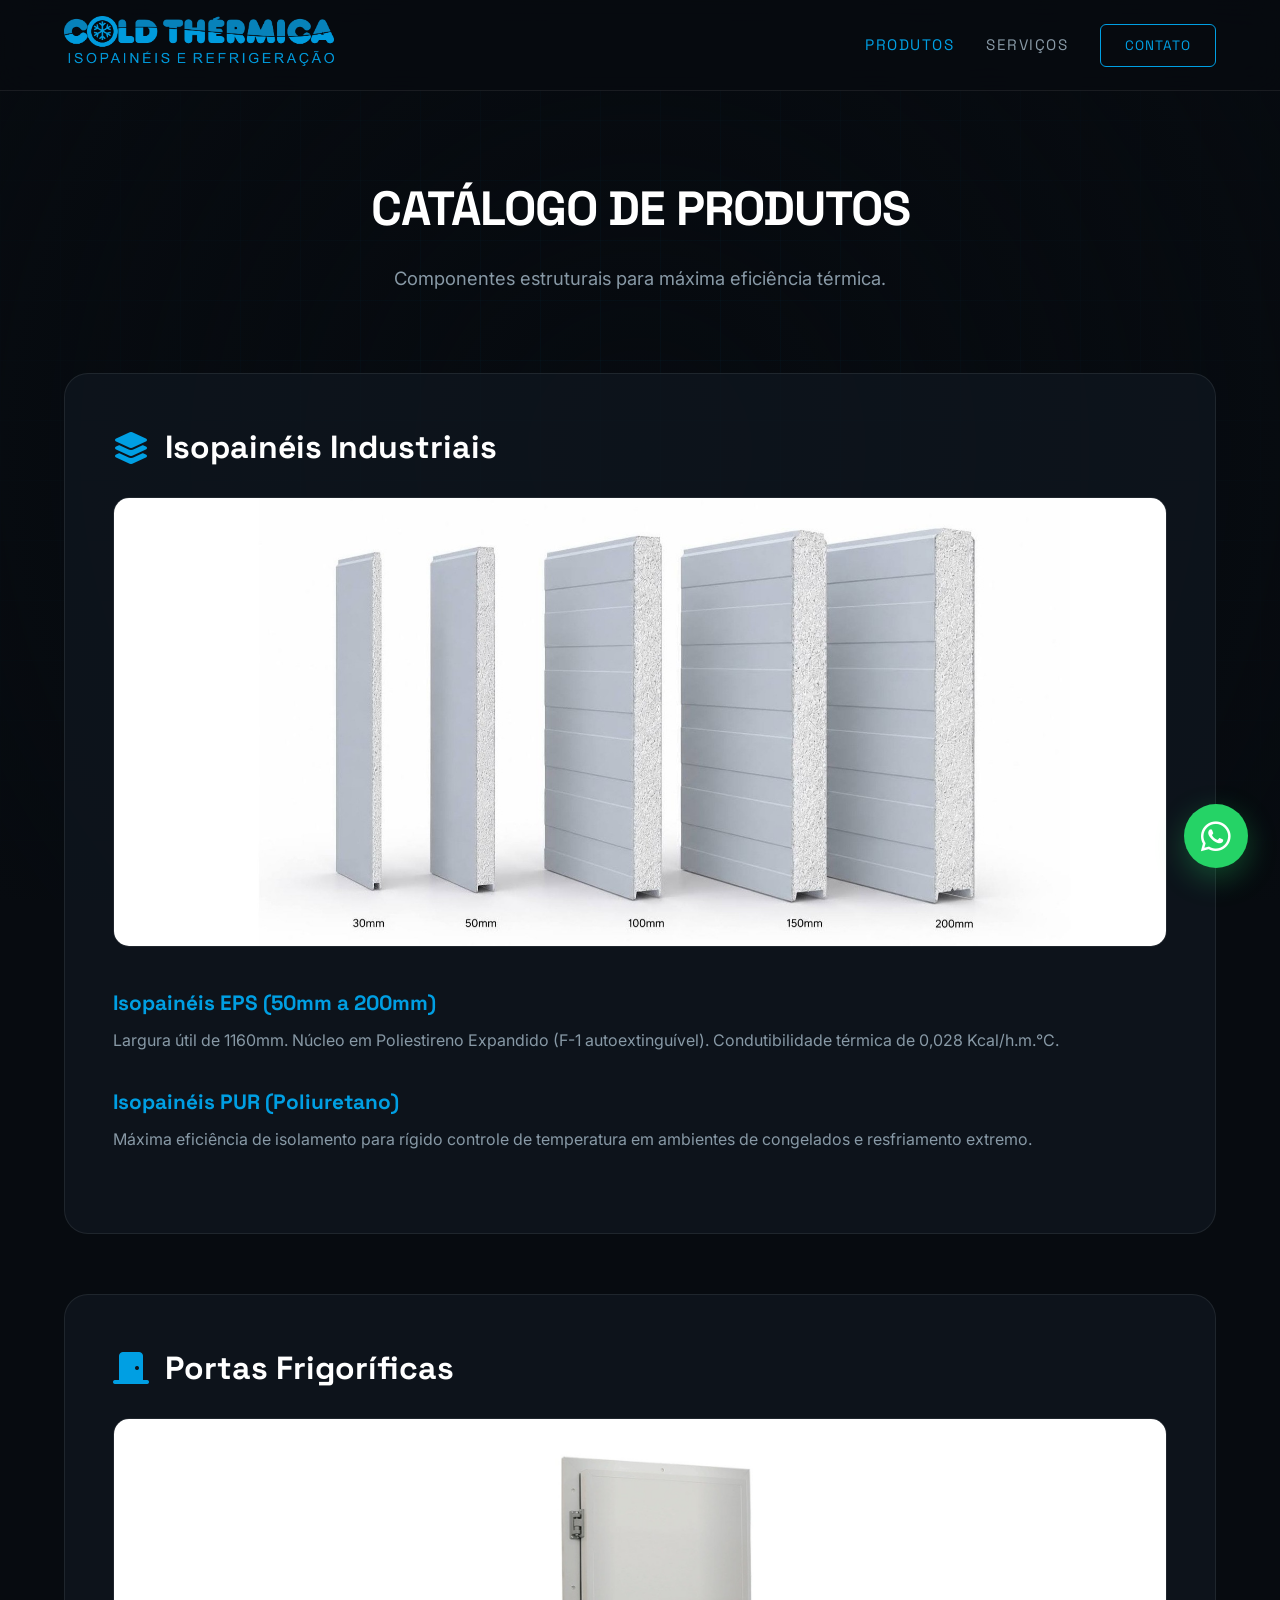
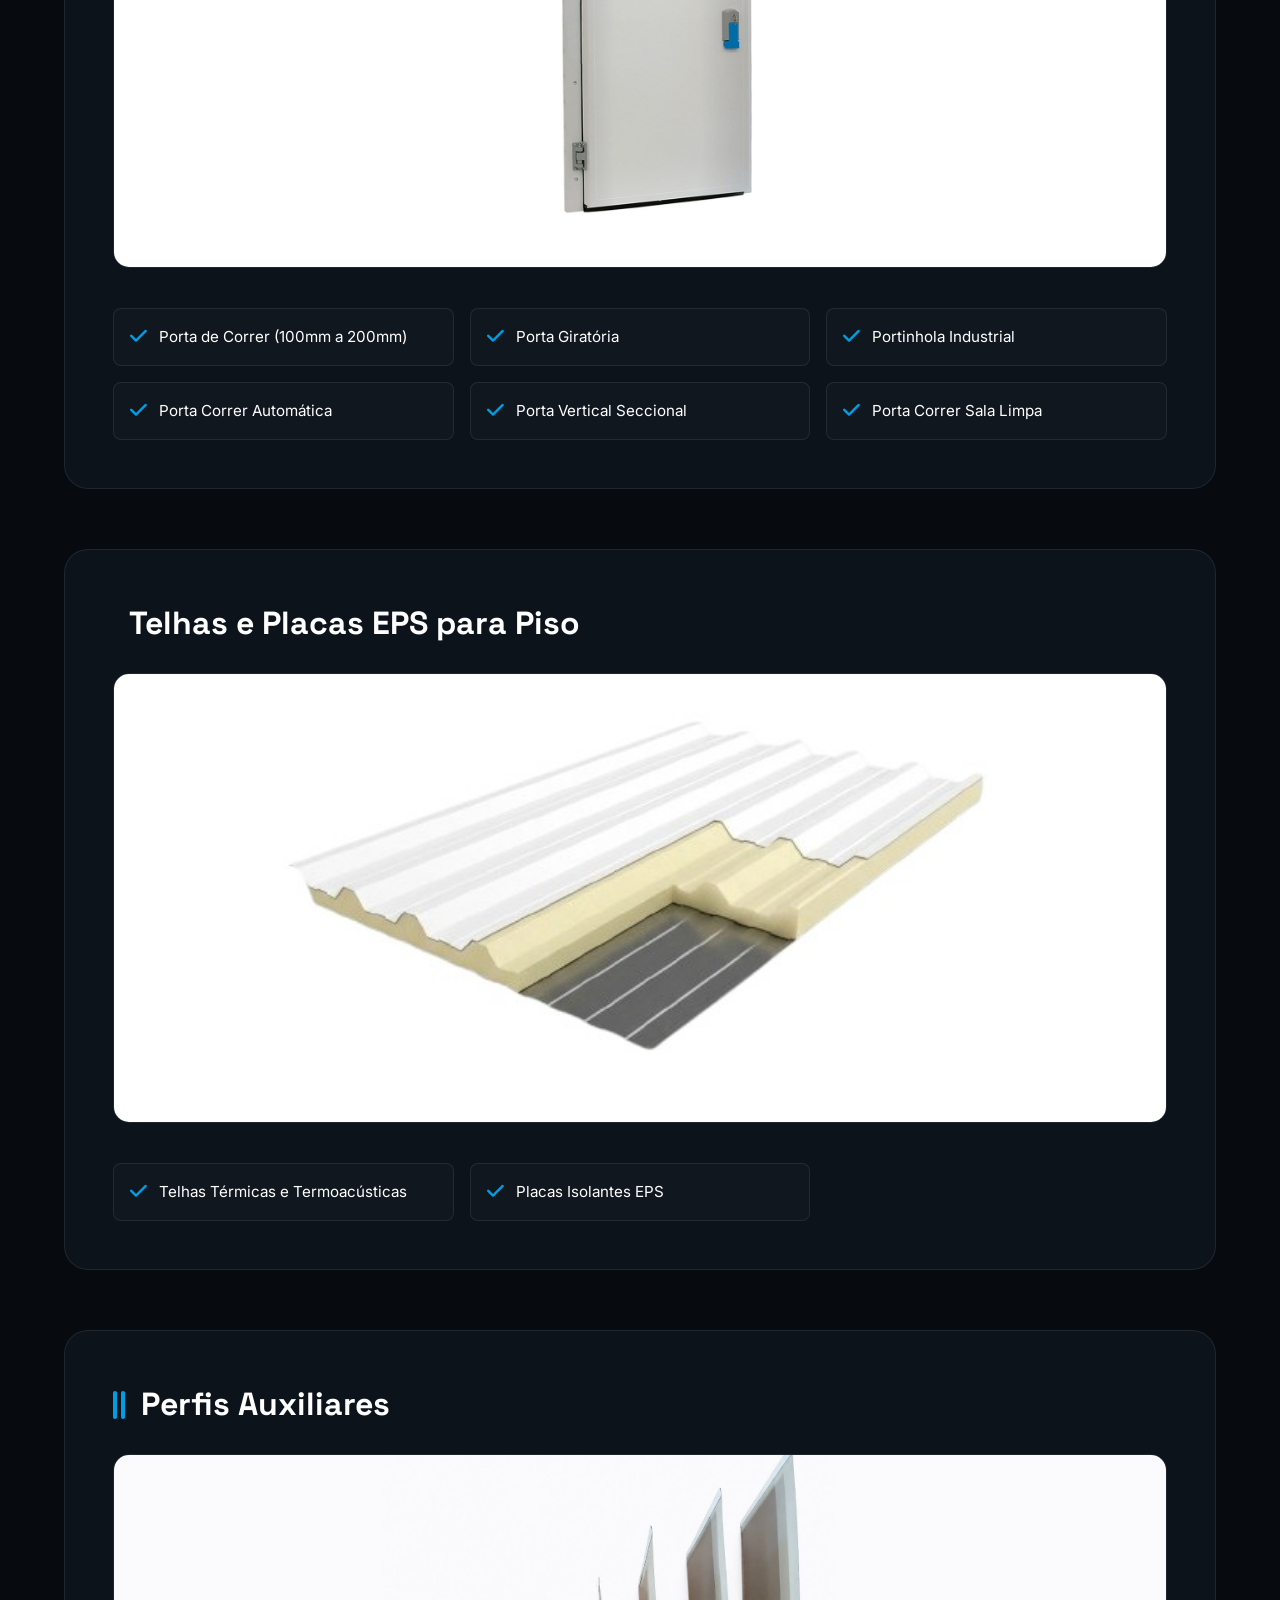
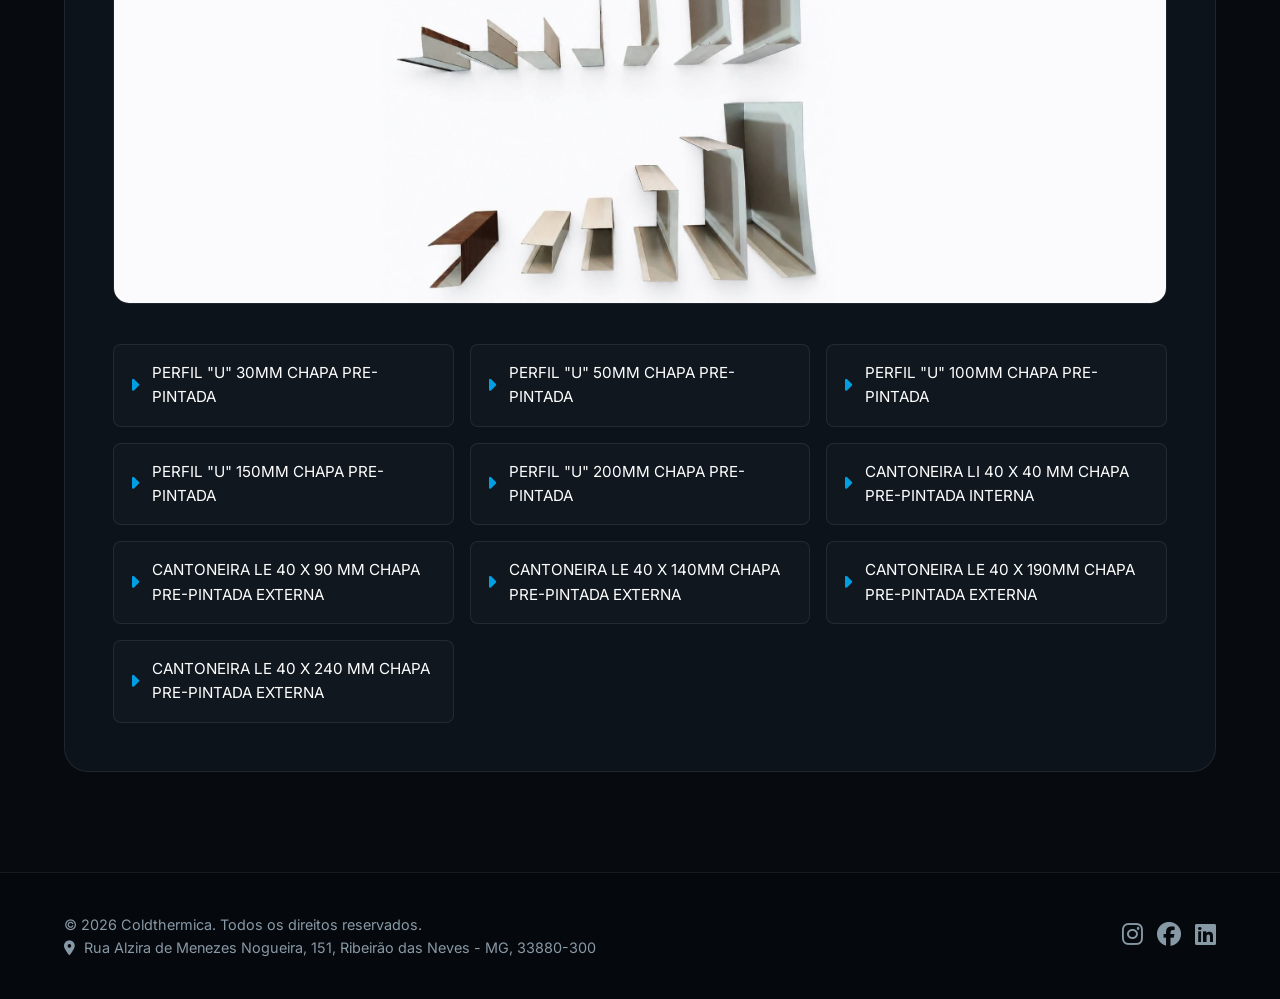
==== produtos.html @ e45cc8d0 "Upload inicial do site" ====
<!DOCTYPE html>
<html lang="pt-BR">
<head>
    <meta charset="UTF-8">
    <meta name="viewport" content="width=device-width, initial-scale=1.0">
    <title>Catálogo de Produtos | Cold Thermica</title>
    <link rel="stylesheet" href="style.css">
    <link rel="stylesheet" href="https://cdnjs.cloudflare.com/ajax/libs/font-awesome/6.4.0/css/all.min.css">
    <link rel="preconnect" href="https://fonts.googleapis.com">
    <link rel="preconnect" href="https://fonts.gstatic.com" crossorigin>
    <link href="https://fonts.googleapis.com/css2?family=Inter:wght@300;400;600&family=Space+Grotesk:wght@400;600;700&display=swap" rel="stylesheet">
</head>
<body>
    <div class="bg-animation"></div>
    <div class="bg-vignette"></div>

    <header class="navbar">
        <div class="nav-container">
            <a href="index.html" class="logo-container">
                <img src="assets/logo.png" alt="Cold Thermica" onerror="this.src='https://via.placeholder.com/200x60/0B1116/009FE3?text=COLD+THERMICA';">
            </a>
            <nav class="nav-menu">
                <a href="produtos.html" class="nav-link active">PRODUTOS</a>
                <a href="servicos.html" class="nav-link">SERVIÇOS</a>
                <button class="btn-contact-trigger" onclick="openModal()">CONTATO</button>
            </nav>
        </div>
    </header>

    <section class="page-title-section">
        <div class="container">
            <h1>CATÁLOGO DE PRODUTOS</h1>
            <p class="subtitle">Componentes estruturais para máxima eficiência térmica.</p>
        </div>
    </section>

    <main class="container content-wrapper">
        <div class="products-grid">
            
            <div class="product-category-card">
                <h2><i class="fa-solid fa-layer-group icon-accent"></i> Isopainéis Industriais</h2>
                <img src="assets/paineis.jpg" alt="Isopainéis EPS e PUR" class="product-real-img" onerror="this.src='https://via.placeholder.com/1000x400/121A21/009FE3?text=Foto+Isopaineis';">
                <div class="sub-product-item">
                    <h3>Isopainéis EPS (50mm a 200mm)</h3>
                    <p>Largura útil de 1160mm. Núcleo em Poliestireno Expandido (F-1 autoextinguível). Condutibilidade térmica de 0,028 Kcal/h.m.°C.</p>
                </div>
                <div class="sub-product-item">
                    <h3>Isopainéis PUR (Poliuretano)</h3>
                    <p>Máxima eficiência de isolamento para rígido controle de temperatura em ambientes de congelados e resfriamento extremo.</p>
                </div>
            </div>

            <div class="product-category-card">
                <h2><i class="fa-solid fa-door-closed icon-accent"></i> Portas Frigoríficas</h2>
                <img src="assets/porta_frigo.jpg" alt="Portas Frigoríficas" class="product-real-img" onerror="this.src='https://via.placeholder.com/1000x400/121A21/009FE3?text=Foto+Portas';">
                <ul class="product-bullet-list">
                    <li><i class="fa-solid fa-check text-blue"></i> Porta de Correr (100mm a 200mm)</li>
                    <li><i class="fa-solid fa-check text-blue"></i> Porta Giratória</li>
                    <li><i class="fa-solid fa-check text-blue"></i> Portinhola Industrial</li>
                    <li><i class="fa-solid fa-check text-blue"></i> Porta Correr Automática</li>
                    <li><i class="fa-solid fa-check text-blue"></i> Porta Vertical Seccional</li>
                    <li><i class="fa-solid fa-check text-blue"></i> Porta Correr Sala Limpa</li>
                </ul>
            </div>
            
            <div class="product-category-card">
                <h2><i class="fa-solid fa-roof-flex icon-accent"></i> Telhas e Placas EPS para Piso</h2>
                <img src="assets/telha_forro.jpg" alt="Telhas Térmicas" class="product-real-img" onerror="this.src='https://via.placeholder.com/1000x400/121A21/009FE3?text=Foto+Telhas';">
                <ul class="product-bullet-list">
                    <li><i class="fa-solid fa-check text-blue"></i> Telhas Térmicas e Termoacústicas</li>
                    <li><i class="fa-solid fa-check text-blue"></i> Placas Isolantes EPS</li>
                </ul>
            </div>

            <div class="product-category-card">
                <h2><i class="fa-solid fa-grip-lines-vertical icon-accent"></i> Perfis Auxiliares</h2>
                <img src="assets/perfis.jpg" alt="Perfis Metálicos e Cantoneiras" class="product-real-img" onerror="this.src='https://via.placeholder.com/1000x400/121A21/009FE3?text=Foto+Perfis+Auxiliares';">
                
                <ul class="product-bullet-list">
                    <li><i class="fa-solid fa-caret-right text-blue"></i> PERFIL "U" 30MM CHAPA PRE-PINTADA</li>
                    <li><i class="fa-solid fa-caret-right text-blue"></i> PERFIL "U" 50MM CHAPA PRE-PINTADA</li>
                    <li><i class="fa-solid fa-caret-right text-blue"></i> PERFIL "U" 100MM CHAPA PRE-PINTADA</li>
                    <li><i class="fa-solid fa-caret-right text-blue"></i> PERFIL "U" 150MM CHAPA PRE-PINTADA</li>
                    <li><i class="fa-solid fa-caret-right text-blue"></i> PERFIL "U" 200MM CHAPA PRE-PINTADA</li>
                    <li><i class="fa-solid fa-caret-right text-blue"></i> CANTONEIRA LI 40 X 40 MM CHAPA PRE-PINTADA INTERNA</li>
                    <li><i class="fa-solid fa-caret-right text-blue"></i> CANTONEIRA LE 40 X 90 MM CHAPA PRE-PINTADA EXTERNA</li>
                    <li><i class="fa-solid fa-caret-right text-blue"></i> CANTONEIRA LE 40 X 140MM CHAPA PRE-PINTADA EXTERNA</li>
                    <li><i class="fa-solid fa-caret-right text-blue"></i> CANTONEIRA LE 40 X 190MM CHAPA PRE-PINTADA EXTERNA</li>
                    <li><i class="fa-solid fa-caret-right text-blue"></i> CANTONEIRA LE 40 X 240 MM CHAPA PRE-PINTADA EXTERNA</li>
                </ul>
            </div>

        </div>
    </main>

    <footer class="footer">
        <div class="container footer-grid">
            <div class="footer-left">
                <p>&copy; 2026 Coldthermica. Todos os direitos reservados.</p>
                <p class="address">
                    <i class="fa-solid fa-location-dot" style="margin-right: 5px;"></i> 
                    <a href="https://share.google/e5iCk2s1uj4BZ14IL" target="_blank" rel="noopener noreferrer">
                        Rua Alzira de Menezes Nogueira, 151, Ribeirão das Neves - MG, 33880-300
                    </a>
                </p>
            </div>
            <div class="footer-right">
                <a href="https://instagram.com/coldthermica" target="_blank" aria-label="Instagram"><i class="fa-brands fa-instagram"></i></a>
                <a href="#" aria-label="Facebook"><i class="fa-brands fa-facebook"></i></a>
                <a href="#" aria-label="LinkedIn"><i class="fa-brands fa-linkedin"></i></a>
            </div>
        </div>
    </footer>

    <a href="https://wa.me/5531984183835" class="whatsapp-float" target="_blank"><i class="fa-brands fa-whatsapp"></i></a>
    
   <div id="contactModal" class="modal-overlay">
        <div class="modal-box">
            <div class="modal-header">
                <span class="modal-title"><i class="fa-solid fa-terminal"></i> CONEXÃO DIRETA</span>
                <button class="modal-close-btn" onclick="closeModal()">&times;</button>
            </div>
            <div class="modal-body">
                <a href="https://wa.me/5531984183835" target="_blank" class="modal-action-row channels-whatsapp">
                    <div style="display:flex; align-items:center;">
                        <i class="fa-brands fa-whatsapp icon-green"></i>
                        <span style="color:#FFF;">Iniciar Chat Rápido</span>
                    </div>
                    <span class="action-btn-text">CONECTAR</span>
                </a>
                <div class="modal-action-row">
                    <div style="display:flex; align-items:center;">
                        <i class="fa-solid fa-envelope" style="margin-right:12px; color:var(--text-muted);"></i>
                        <span>comercial@coldthermica.com.br</span>
                    </div>
                    <button class="btn-copy" onclick="copyText('comercial@coldthermica.com.br', this)">COPIAR</button>
                </div>
                <div class="modal-action-row">
                    <div style="display:flex; align-items:center;">
                        <i class="fa-solid fa-envelope" style="margin-right:12px; color:var(--text-muted);"></i>
                        <span>contato@coldthermica.com.br</span>
                    </div>
                    <button class="btn-copy" onclick="copyText('contato@coldthermica.com.br', this)">COPIAR</button>
                </div>
            </div>
        </div>
    </div>

    <script>
        function openModal() { document.getElementById('contactModal').classList.add('active'); }
        function closeModal() { document.getElementById('contactModal').classList.remove('active'); }
        window.onclick = function(event) { if (event.target == document.getElementById('contactModal')) closeModal(); }
    </script>
</body>
</html>
---- style.css ----
/* Premium Minimalist Dark Theme Styling - Foco Extremo em Conversão (Visual-First) */
:root {
    --primary: #009FE3; 
    --primary-glow: rgba(0, 159, 227, 0.4);
    --secondary: #94A3B8;
    --bg-body: #070B10;
    --text-main: #FFFFFF;
    --text-muted: #8899A6;
    --border: rgba(255, 255, 255, 0.08);
    --card-bg: rgba(15, 22, 30, 0.85);
    --ease: cubic-bezier(0.25, 1, 0.5, 1);
    
    --font-sans: 'Inter', sans-serif;
    --font-display: 'Space Grotesk', sans-serif;
}

*, *::before, *::after { box-sizing: border-box; margin: 0; padding: 0; }
html { scroll-behavior: smooth; }
body {
    background-color: var(--bg-body);
    color: var(--text-main);
    font-family: var(--font-sans);
    line-height: 1.6;
    overflow-x: hidden;
    min-height: 100vh;
    display: flex;
    flex-direction: column;
}

h1, h2, h3, .nav-link, .card-title, .badge-tag { font-family: var(--font-display); }

.container { width: 100%; max-width: 1200px; margin: 0 auto; padding: 0 24px; }

/* Background Tech Grid */
.bg-animation {
    position: fixed; top: 0; left: 0; width: 100%; height: 100%; z-index: -2;
    background-image: 
        linear-gradient(rgba(0, 159, 227, 0.04) 1px, transparent 1px),
        linear-gradient(90deg, rgba(0, 159, 227, 0.04) 1px, transparent 1px);
    background-size: 60px 60px;
    animation: gridMove 30s linear infinite;
}
.bg-vignette {
    position: fixed; top: 0; left: 0; width: 100%; height: 100%; z-index: -1;
    background: radial-gradient(circle at center, transparent 0%, var(--bg-body) 100%);
    pointer-events: none;
}
@keyframes gridMove { 0% { transform: translateY(0); } 100% { transform: translateY(60px); } }

/* Navbar */
.navbar {
    position: relative; z-index: 100;
    background: rgba(7, 11, 16, 0.8);
    border-bottom: 1px solid var(--border);
    backdrop-filter: blur(16px);
    -webkit-backdrop-filter: blur(16px);
}
.nav-container {
    display: flex; justify-content: space-between; align-items: center;
    min-height: 90px; max-width: 1200px; margin: 0 auto; padding: 0 24px;
}
.logo-container img { height: 50px; width: auto; object-fit: contain; }
.nav-menu { display: flex; align-items: center; gap: 32px; }
.nav-link {
    font-size: 0.95rem; text-transform: uppercase; letter-spacing: 1.5px;
    color: var(--text-muted); text-decoration: none; transition: color 0.3s;
}
.nav-link:hover, .nav-link.active { color: var(--primary); }
.btn-contact-trigger {
    background: transparent; border: 1px solid var(--primary); color: var(--primary);
    font-family: var(--font-display); font-size: 0.85rem; padding: 12px 24px;
    border-radius: 6px; cursor: pointer; letter-spacing: 1px; transition: all 0.3s ease;
}
.btn-contact-trigger:hover { background: var(--primary); color: var(--bg-body); box-shadow: 0 0 20px var(--primary-glow); }

/* Hero */
.hero { flex: 1; display: flex; flex-direction: column; justify-content: center; align-items: center; padding: 4rem 5% 2rem 5%; text-align: center; }
.hero-intro h1 { font-size: 4rem; font-weight: 700; line-height: 1.1; margin-bottom: 16px; letter-spacing: -1px; color: var(--text-main); text-shadow: 0 0 40px rgba(0,159,227,0.3); }
.hero-intro h1 span { color: var(--primary); }
.hero-intro p { font-size: 1.2rem; color: var(--text-muted); max-width: 650px; margin: 0 auto 4rem auto; }

/* Hero Cards (Altíssima Conversão Visual) */
.hero-cards-container { display: flex; gap: 2rem; width: 100%; max-width: 1100px; margin-bottom: 4rem; }
.tech-card {
    flex: 1; position: relative; border-radius: 24px; min-height: 420px;
    cursor: pointer; overflow: hidden; transition: all 0.5s var(--ease);
    display: flex; flex-direction: column; justify-content: flex-end;
    text-decoration: none; text-align: left; border: 1px solid var(--border);
    background: var(--card-bg);
}
.card-bg-img {
    position: absolute; top: 0; left: 0; width: 100%; height: 100%;
    background-size: cover; background-position: center;
    opacity: 0.4; transition: transform 1s var(--ease), opacity 0.5s ease; z-index: 0;
}
.tech-card::after {
    content: ''; position: absolute; bottom: 0; left: 0; width: 100%; height: 85%;
    background: linear-gradient(to top, rgba(7, 11, 16, 1) 0%, rgba(7, 11, 16, 0.6) 50%, transparent 100%); z-index: 1;
}
.tech-card:hover { border-color: var(--primary); box-shadow: 0 15px 40px var(--primary-glow); transform: translateY(-8px); }
.tech-card:hover .card-bg-img { transform: scale(1.1); opacity: 0.7; }

.card-content { z-index: 2; position: relative; padding: 2.5rem; }
.card-icon { font-size: 2.5rem; color: var(--primary); margin-bottom: 1.5rem; display: inline-block; filter: drop-shadow(0 0 10px rgba(0,159,227,0.5)); }
.card-title { font-size: 2.2rem; font-weight: 700; margin-bottom: 1rem; color: var(--text-main); }

/* Badges de Produtos/Serviços nas caixas principais */
.card-badges { display: flex; flex-wrap: wrap; gap: 8px; margin-top: 20px; }
.badge-tag {
    font-size: 0.75rem; background: rgba(0, 159, 227, 0.1); border: 1px solid rgba(0, 159, 227, 0.3);
    color: var(--primary); padding: 8px 14px; border-radius: 50px;
    backdrop-filter: blur(4px); transition: all 0.3s ease; text-transform: uppercase; letter-spacing: 0.5px;
}
.tech-card:hover .badge-tag { background: var(--primary); color: #000; border-color: var(--primary); }

.btn-plus {
    position: absolute; top: 2rem; right: 2rem; width: 50px; height: 50px;
    background: rgba(7, 11, 16, 0.6); backdrop-filter: blur(8px);
    border: 1px solid rgba(255,255,255,0.15); border-radius: 50%;
    display: flex; align-items: center; justify-content: center;
    color: var(--text-main); font-size: 1.2rem; transition: all 0.4s var(--ease); z-index: 3;
}
.tech-card:hover .btn-plus { background: var(--primary); border-color: var(--primary); color: #000; transform: rotate(90deg); }

/* Carrossel Infinito com Imagens Reais */
.carousel-section { width: 100%; border-top: 1px solid var(--border); background: rgba(7, 11, 16, 0.4); padding: 40px 0; }
.carousel-title { text-align: center; font-family: var(--font-display); font-size: 0.75rem; color: var(--text-muted); letter-spacing: 3px; margin-bottom: 30px; text-transform: uppercase; }
.marquee-container { overflow: hidden; white-space: nowrap; width: 100%; display: flex; }
.marquee-track { display: flex; animation: marquee 30s linear infinite; width: max-content; }
.marquee-track:hover { animation-play-state: paused; }
.marquee-item { display: flex; flex-direction: column; align-items: center; justify-content: center; width: 160px; margin: 0 20px; cursor: pointer; }
.circle-img-wrapper {
    width: 120px; aspect-ratio: 1 / 1; border-radius: 50%;
    border: 2px solid rgba(255,255,255,0.05); display: flex; align-items: center; justify-content: center;
    margin-bottom: 16px; transition: all 0.4s var(--ease); overflow: hidden; position: relative;
    background-color: var(--bg-body);
}
.carousel-real-img { width: 100%; height: 100%; object-fit: cover; transition: transform 0.6s var(--ease); }
.marquee-item:hover .circle-img-wrapper { border-color: var(--primary); box-shadow: 0 0 25px var(--primary-glow); transform: scale(1.05); }
.marquee-item:hover .carousel-real-img { transform: scale(1.15); }
.marquee-label { font-size: 0.85rem; color: var(--text-muted); font-family: var(--font-display); transition: color 0.3s; }
.marquee-item:hover .marquee-label { color: var(--text-main); }
@keyframes marquee { 0% { transform: translateX(0); } 100% { transform: translateX(-50%); } }

/* Páginas Internas */
.page-title-section { padding: 80px 0 40px 0; text-align: center; }
.page-title-section h1 { font-size: 3rem; color: var(--text-main); letter-spacing: -1px; }
.subtitle { color: var(--text-muted); font-size: 1.15rem; margin-top: 16px; max-width: 700px; margin-left: auto; margin-right: auto; }
.content-wrapper { padding: 40px 24px 100px 24px; }

/* Grid Produtos / Serviços */
.products-grid { display: grid; grid-template-columns: 1fr; gap: 60px; }
.product-category-card {
    background: var(--card-bg); border: 1px solid var(--border); border-radius: 24px;
    padding: 3rem; transition: border-color 0.4s ease, box-shadow 0.4s ease;
}
.product-category-card:hover { border-color: var(--primary); box-shadow: 0 10px 40px rgba(0, 159, 227, 0.08); }
.product-real-img { width: 100%; height: 450px; object-fit: cover; border-radius: 16px; margin-bottom: 2rem; border: 1px solid var(--border); }
.product-category-card h2 { font-size: 2rem; margin-bottom: 24px; display: flex; align-items: center; gap: 16px; color: var(--text-main); }
.icon-accent { color: var(--primary); }

.sub-product-item { margin-bottom: 2rem; }
.sub-product-item h3 { font-size: 1.3rem; color: var(--primary); margin-bottom: 8px; }
.sub-product-item p { color: var(--text-muted); font-size: 1rem; }

/* Lista de Perfis e Portas */
.product-bullet-list { list-style: none; display: grid; grid-template-columns: repeat(auto-fill, minmax(280px, 1fr)); gap: 16px; }
.product-bullet-list li {
    font-size: 0.95rem; color: var(--text-main); display: flex; align-items: center; gap: 12px;
    background: rgba(255,255,255,0.02); padding: 16px; border-radius: 8px;
    border: 1px solid var(--border); transition: all 0.3s;
}
.product-bullet-list li:hover { border-color: var(--primary); background: rgba(0, 159, 227, 0.05); transform: translateX(5px); }
.text-blue { color: var(--primary); font-size: 1.2rem; }

/* Serviços Layout */
.services-detailed-list { display: grid; grid-template-columns: 1fr; gap: 24px; }
.service-detail-item {
    display: flex; background: var(--card-bg); border: 1px solid var(--border);
    border-radius: 20px; padding: 2.5rem; gap: 32px; align-items: center; transition: all 0.4s ease;
}
.service-detail-item:hover { border-color: var(--primary); transform: translateY(-4px); }
.service-icon-box {
    background: rgba(0, 159, 227, 0.1); border: 1px solid rgba(0, 159, 227, 0.2);
    border-radius: 16px; width: 100px; height: 100px; display: flex; align-items: center;
    justify-content: center; color: var(--primary); font-size: 2.5rem; flex-shrink: 0;
}
.service-text-box h2 { font-size: 1.8rem; margin-bottom: 12px; }
.service-text-box p { font-size: 1.05rem; color: var(--text-muted); }

/* Footer */
.footer { background: #05080c; border-top: 1px solid var(--border); padding: 40px 0; margin-top: auto; }
.footer-grid { display: flex; justify-content: space-between; align-items: center; }
.footer-left p, .footer-left a { color: var(--text-muted); font-size: 0.9rem; text-decoration: none; }
.footer-left a:hover { color: var(--primary); }
.footer-right a { color: var(--text-muted); font-size: 1.5rem; transition: color 0.3s; margin-left: 10px; }
.footer-right a:hover { color: var(--primary); }

/* WhatsApp Float Button */
.whatsapp-float {
    position: fixed; bottom: 32px; right: 32px; background: #25D366; color: white;
    width: 64px; height: 64px; border-radius: 50%; display: flex; align-items: center; justify-content: center;
    font-size: 34px; box-shadow: 0 10px 30px rgba(37, 211, 102, 0.3); z-index: 1000;
    transition: all 0.4s var(--ease); text-decoration: none;
}
.whatsapp-float:hover { transform: translateY(-5px) scale(1.05); box-shadow: 0 15px 40px rgba(37, 211, 102, 0.5); }

/* Modal Contato */
.modal-overlay {
    position: fixed; top: 0; left: 0; width: 100%; height: 100%;
    background: rgba(0, 0, 0, 0.85); backdrop-filter: blur(12px);
    display: flex; align-items: center; justify-content: center;
    opacity: 0; pointer-events: none; transition: opacity 0.4s ease; z-index: 9999;
}
.modal-overlay.active { opacity: 1; pointer-events: auto; }
.modal-box {
    background: var(--card-bg); border: 1px solid var(--primary);
    width: 100%; max-width: 480px; border-radius: 24px; padding: 0;
    box-shadow: 0 20px 60px var(--primary-glow);
    transform: translateY(30px) scale(0.95); transition: all 0.4s var(--ease);
}
.modal-overlay.active .modal-box { transform: translateY(0) scale(1); }
.modal-header { border-bottom: 1px solid var(--border); padding: 24px 32px; display: flex; justify-content: space-between; align-items: center; }
.modal-title { font-family: var(--font-display); color: var(--primary); font-size: 1.1rem; letter-spacing: 1px; }
.modal-close-btn { background: none; border: none; color: var(--text-muted); font-size: 1.8rem; cursor: pointer; transition: color 0.3s; }
.modal-close-btn:hover { color: var(--text-main); }
.modal-body { padding: 32px; }
.modal-action-row {
    background: rgba(255,255,255,0.02); border: 1px solid var(--border); border-radius: 12px;
    padding: 16px 20px; margin-bottom: 16px; display: flex; justify-content: space-between; align-items: center; text-decoration: none; color: inherit; transition: all 0.3s;
}
.channels-whatsapp { border-left: 4px solid #25d366; }
.channels-whatsapp:hover { background: rgba(37, 211, 102, 0.05); transform: translateX(5px); border-color: #25d366; }
.icon-green { color: #25d366; font-size: 1.3rem; margin-right: 12px;}
.action-btn-text { font-family: var(--font-display); font-size: 0.85rem; color: #25d366; }
.btn-copy { background: none; border: none; font-family: var(--font-display); font-size: 0.85rem; color: var(--primary); cursor: pointer; }
.btn-copy:hover { text-decoration: underline; }

/* ==========================================================================
   NOVA SESSÃO DE RESPONSIVIDADE MULTITELAS
   ========================================================================== */

/* TABLETS E NOTEBOOKS PEQUENOS (Até 1024px) */
@media (max-width: 1024px) {
    .hero-intro h1 { font-size: 3rem; }
    .tech-card { min-height: 350px; }
    .product-real-img { height: 350px; }
    .hero-cards-container { flex-direction: column; }
}

/* SMARTPHONES E TABLETS MENORES (Até 768px) */
@media (max-width: 768px) {
    /* Navbar ajustada */
    .nav-container { flex-direction: column; padding: 20px; gap: 20px; min-height: auto; }
    .nav-menu { flex-wrap: wrap; justify-content: center; gap: 15px; }
    
    /* Hero Section */
    .hero { padding: 3rem 5% 1rem 5%; }
    .hero-intro h1 { font-size: 2.2rem; line-height: 1.2; }
    .hero-intro p { font-size: 1rem; }
    .hero-cards-container { gap: 1.5rem; margin-bottom: 2rem; }
    
    /* Cards (Botões Gigantes) */
    .tech-card { min-height: auto; padding: 1.5rem; border-radius: 16px; }
    .card-content { padding: 1rem; }
    .card-title { font-size: 1.8rem; }
    .card-icon { font-size: 2rem; margin-bottom: 1rem; }
    .btn-plus { top: 1.5rem; right: 1.5rem; width: 40px; height: 40px; }
    
    /* Páginas Internas */
    .page-title-section { padding: 40px 20px 20px 20px; }
    .page-title-section h1 { font-size: 2rem; }
    .subtitle { font-size: 1rem; }
    .content-wrapper { padding: 30px 20px 80px 20px; }
    
    /* Grade de Produtos */
    .products-grid { gap: 30px; }
    .product-category-card { padding: 2rem; border-radius: 16px; }
    .product-real-img { height: 250px; margin-bottom: 1.5rem; }
    .product-category-card h2 { font-size: 1.5rem; flex-direction: column; align-items: flex-start; gap: 10px; }
    .sub-product-item h3 { font-size: 1.2rem; }

    /* Grade de Serviços */
    .service-detail-item { flex-direction: column; text-align: center; gap: 20px; padding: 2rem; }
    .service-icon-box { margin: 0 auto; width: 80px; height: 80px; font-size: 2rem; }
    .service-text-box h2 { font-size: 1.5rem; }

    /* Footer */
    .footer { padding: 30px 0; }
    .footer-grid { flex-direction: column; text-align: center; gap: 20px; }
}

/* SMARTPHONES PEQUENOS (Até 480px) */
@media (max-width: 480px) {
    /* Header Mobile */
    .logo-container img { height: 40px; }
    .nav-menu { flex-direction: column; width: 100%; gap: 10px; }
    .nav-link { font-size: 0.85rem; }
    .btn-contact-trigger { width: 100%; padding: 12px; text-align: center; font-size: 0.85rem; }
    
    /* Títulos */
    .hero-intro h1 { font-size: 1.8rem; }
    
    /* Listas e Tags */
    .product-bullet-list { grid-template-columns: 1fr; }
    .product-bullet-list li { font-size: 0.85rem; padding: 12px; }
    .badge-tag { font-size: 0.7rem; padding: 6px 10px; }
    
    /* Modal de Contato Mobile */
    .modal-box { max-width: 95%; border-radius: 16px; }
    .modal-header { padding: 16px 20px; }
    .modal-body { padding: 20px; }
    .modal-title { font-size: 1rem; }
    .channels-whatsapp span { font-size: 0.9rem; }
    .action-btn-text { display: none; } /* Oculta texto para caber perfeitamente no mobile */
    .modal-action-row span { font-size: 0.8rem; }
    
    /* Botão Flutuante do WhatsApp */
    .whatsapp-float { width: 55px; height: 55px; font-size: 28px; bottom: 20px; right: 20px; }
}
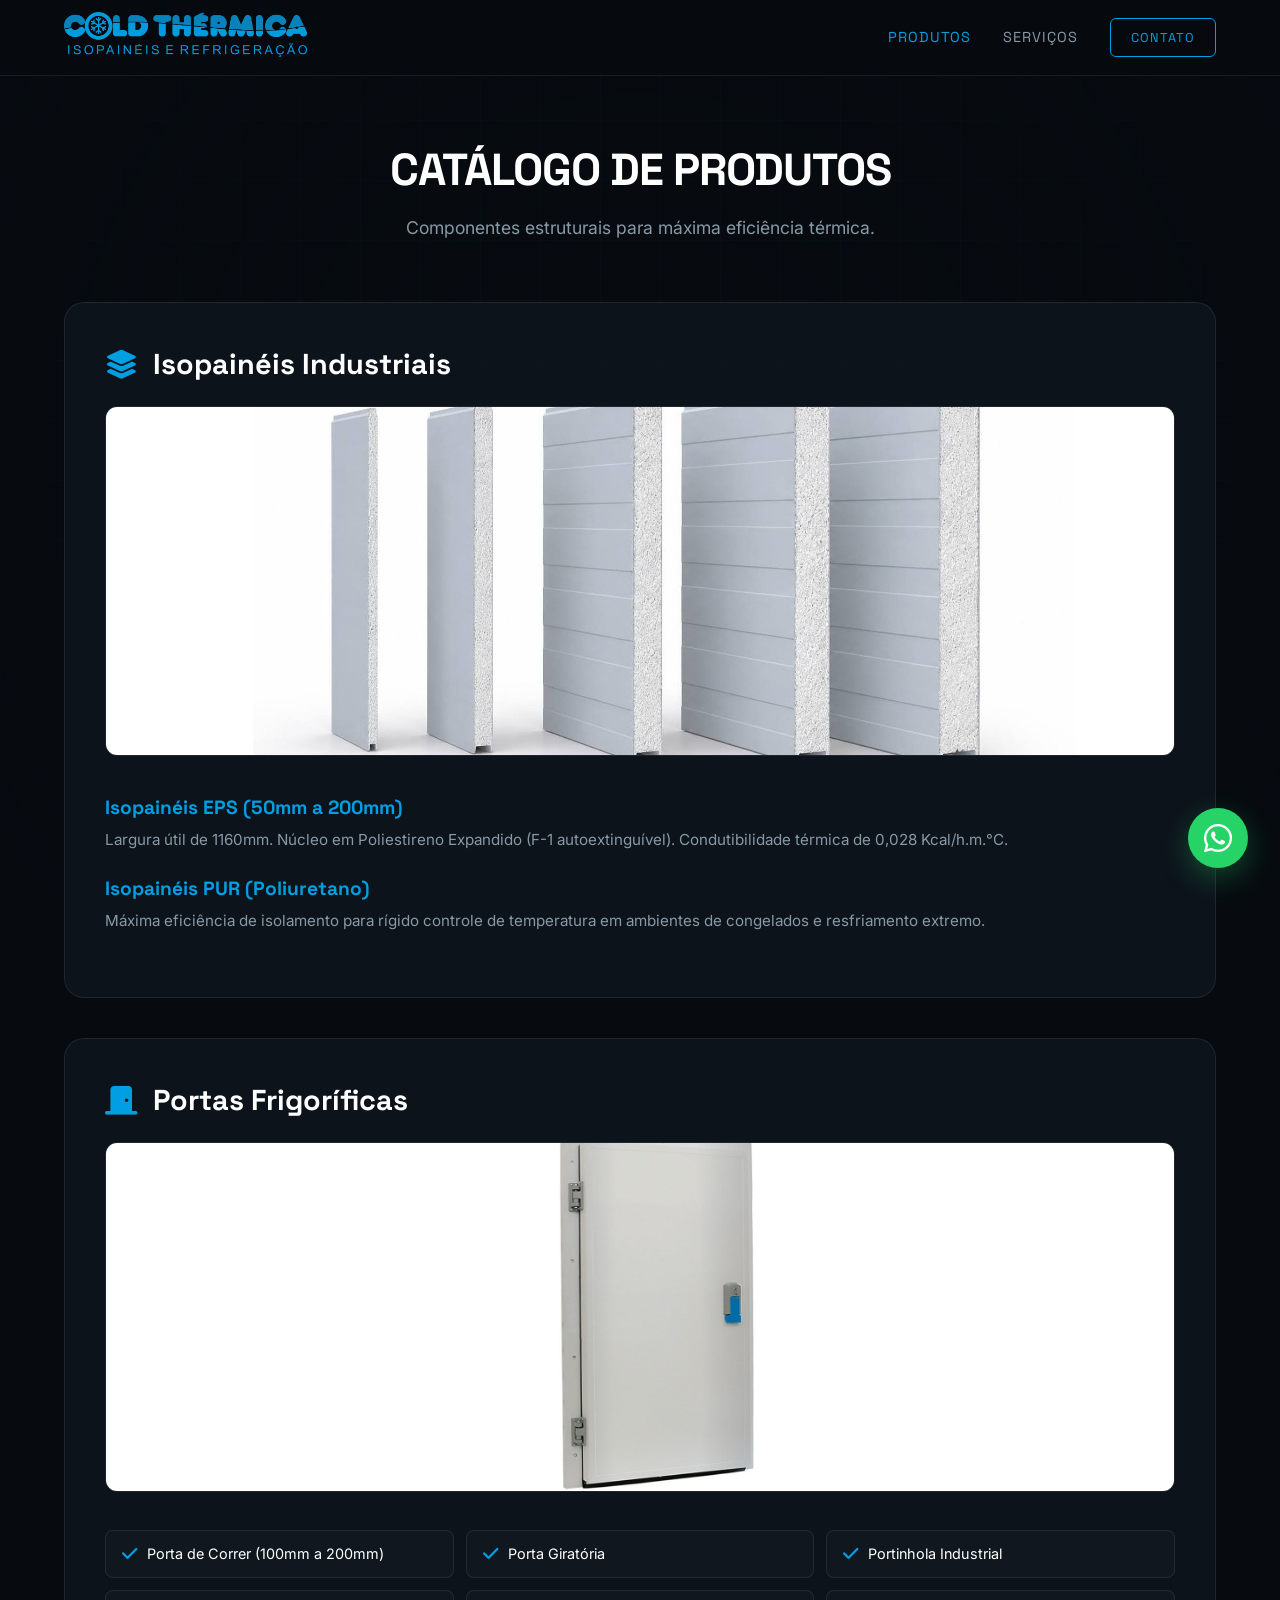
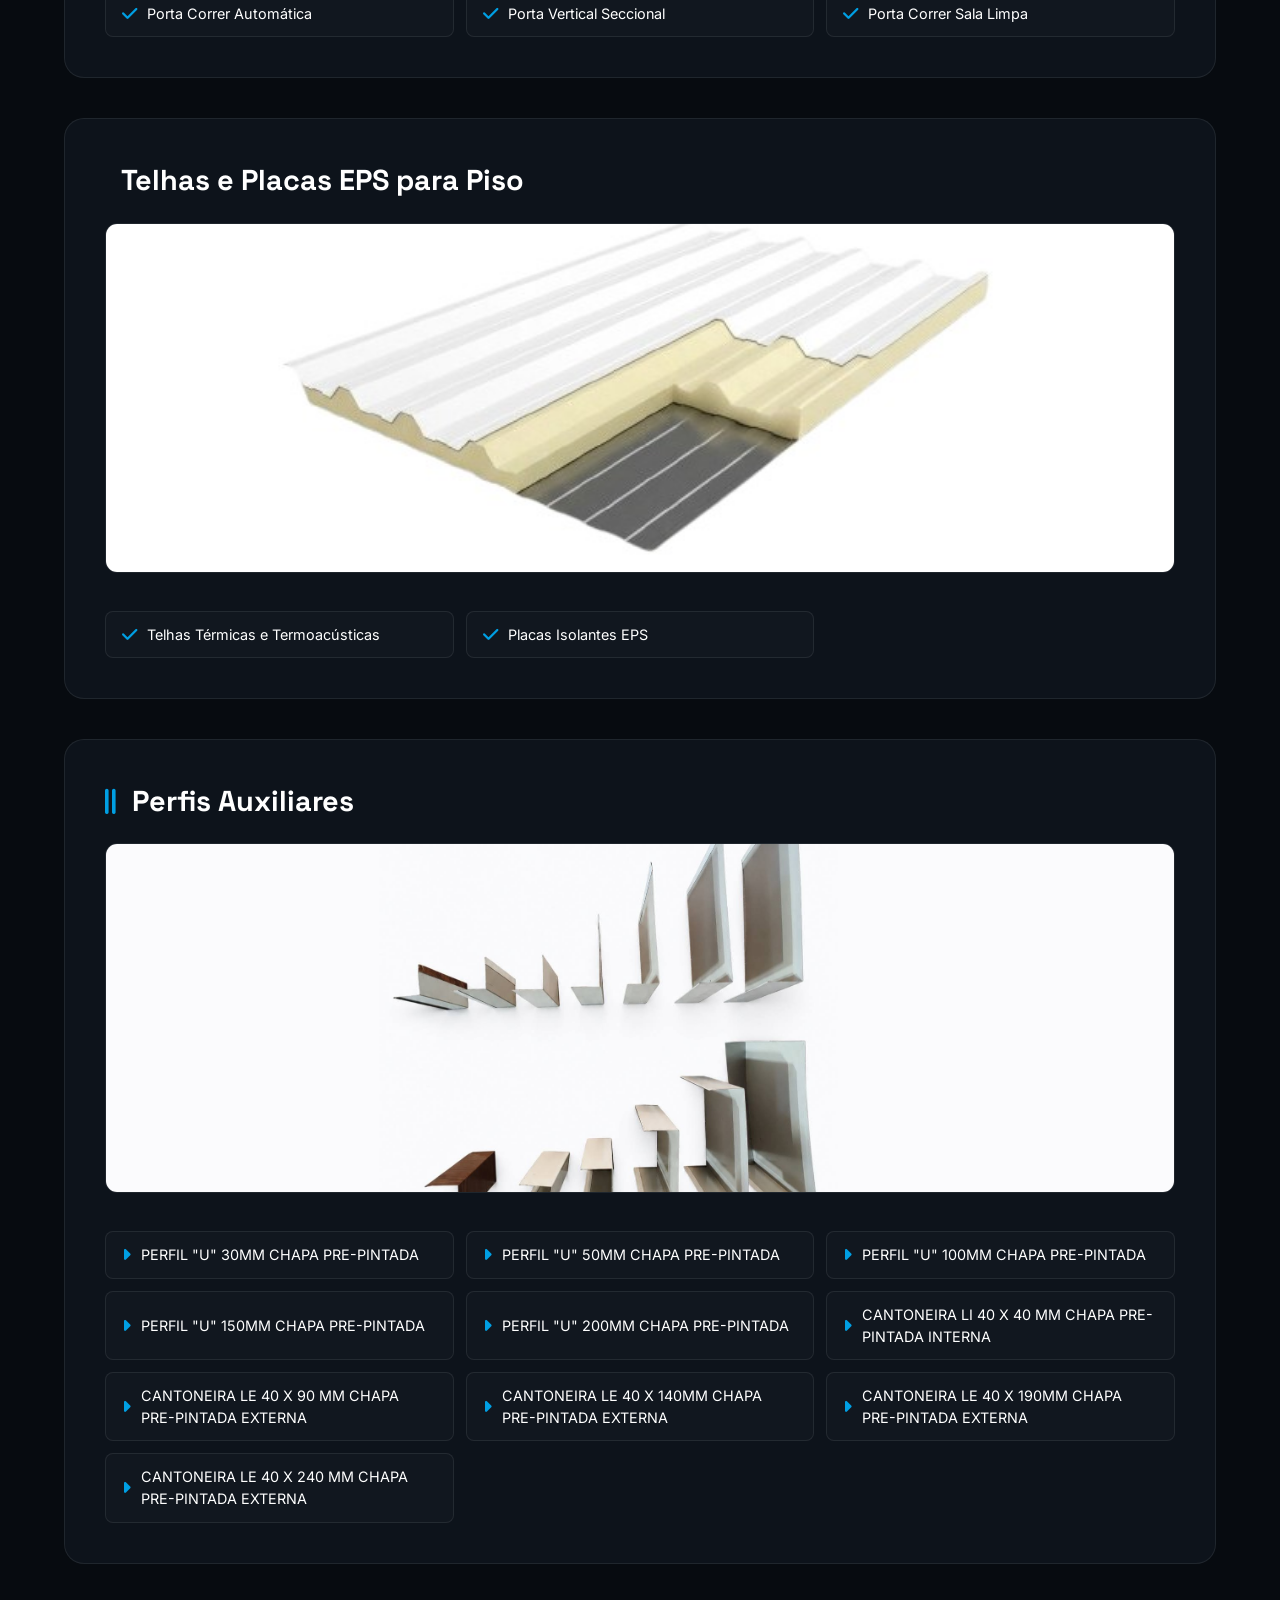
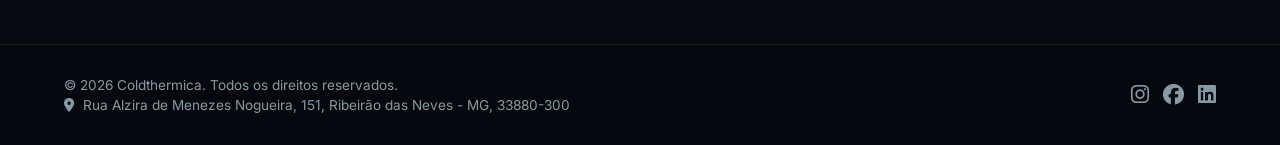
==== commit bc034db1: "Update produtos.html" ====
--- a/produtos.html
+++ b/produtos.html
@@ -4,6 +4,7 @@
     <meta charset="UTF-8">
     <meta name="viewport" content="width=device-width, initial-scale=1.0">
     <title>Catálogo de Produtos | Cold Thermica</title>
+    <link rel="icon" type="image/png" href="assets/favicon.png">
     <link rel="stylesheet" href="style.css">
     <link rel="stylesheet" href="https://cdnjs.cloudflare.com/ajax/libs/font-awesome/6.4.0/css/all.min.css">
     <link rel="preconnect" href="https://fonts.googleapis.com">
@@ -152,4 +153,4 @@
         window.onclick = function(event) { if (event.target == document.getElementById('contactModal')) closeModal(); }
     </script>
 </body>
-</html>+</html>
--- a/style.css
+++ b/style.css
@@ -20,7 +20,7 @@
     background-color: var(--bg-body);
     color: var(--text-main);
     font-family: var(--font-sans);
-    line-height: 1.6;
+    line-height: 1.5;
     overflow-x: hidden;
     min-height: 100vh;
     display: flex;
@@ -47,7 +47,7 @@
 }
 @keyframes gridMove { 0% { transform: translateY(0); } 100% { transform: translateY(60px); } }
 
-/* Navbar */
+/* Navbar - Mais compacta */
 .navbar {
     position: relative; z-index: 100;
     background: rgba(7, 11, 16, 0.8);
@@ -57,32 +57,32 @@
 }
 .nav-container {
     display: flex; justify-content: space-between; align-items: center;
-    min-height: 90px; max-width: 1200px; margin: 0 auto; padding: 0 24px;
-}
-.logo-container img { height: 50px; width: auto; object-fit: contain; }
+    min-height: 75px; max-width: 1200px; margin: 0 auto; padding: 0 24px;
+}
+.logo-container img { height: 45px; width: auto; object-fit: contain; }
 .nav-menu { display: flex; align-items: center; gap: 32px; }
 .nav-link {
-    font-size: 0.95rem; text-transform: uppercase; letter-spacing: 1.5px;
+    font-size: 0.9rem; text-transform: uppercase; letter-spacing: 1px;
     color: var(--text-muted); text-decoration: none; transition: color 0.3s;
 }
 .nav-link:hover, .nav-link.active { color: var(--primary); }
 .btn-contact-trigger {
     background: transparent; border: 1px solid var(--primary); color: var(--primary);
-    font-family: var(--font-display); font-size: 0.85rem; padding: 12px 24px;
+    font-family: var(--font-display); font-size: 0.8rem; padding: 10px 20px;
     border-radius: 6px; cursor: pointer; letter-spacing: 1px; transition: all 0.3s ease;
 }
 .btn-contact-trigger:hover { background: var(--primary); color: var(--bg-body); box-shadow: 0 0 20px var(--primary-glow); }
 
-/* Hero */
-.hero { flex: 1; display: flex; flex-direction: column; justify-content: center; align-items: center; padding: 4rem 5% 2rem 5%; text-align: center; }
-.hero-intro h1 { font-size: 4rem; font-weight: 700; line-height: 1.1; margin-bottom: 16px; letter-spacing: -1px; color: var(--text-main); text-shadow: 0 0 40px rgba(0,159,227,0.3); }
+/* Hero - Paddings reduzidos */
+.hero { flex: 1; display: flex; flex-direction: column; justify-content: center; align-items: center; padding: 2rem 5% 1rem 5%; text-align: center; }
+.hero-intro h1 { font-size: 3rem; font-weight: 700; line-height: 1.1; margin-bottom: 10px; letter-spacing: -1px; color: var(--text-main); text-shadow: 0 0 40px rgba(0,159,227,0.3); }
 .hero-intro h1 span { color: var(--primary); }
-.hero-intro p { font-size: 1.2rem; color: var(--text-muted); max-width: 650px; margin: 0 auto 4rem auto; }
-
-/* Hero Cards (Altíssima Conversão Visual) */
-.hero-cards-container { display: flex; gap: 2rem; width: 100%; max-width: 1100px; margin-bottom: 4rem; }
+.hero-intro p { font-size: 1.05rem; color: var(--text-muted); max-width: 650px; margin: 0 auto 2rem auto; }
+
+/* Hero Cards - Altura reduzida para caber o carrossel */
+.hero-cards-container { display: flex; gap: 1.5rem; width: 100%; max-width: 1000px; margin-bottom: 2rem; }
 .tech-card {
-    flex: 1; position: relative; border-radius: 24px; min-height: 420px;
+    flex: 1; position: relative; border-radius: 20px; min-height: 280px;
     cursor: pointer; overflow: hidden; transition: all 0.5s var(--ease);
     display: flex; flex-direction: column; justify-content: flex-end;
     text-decoration: none; text-align: left; border: 1px solid var(--border);
@@ -94,113 +94,113 @@
     opacity: 0.4; transition: transform 1s var(--ease), opacity 0.5s ease; z-index: 0;
 }
 .tech-card::after {
-    content: ''; position: absolute; bottom: 0; left: 0; width: 100%; height: 85%;
-    background: linear-gradient(to top, rgba(7, 11, 16, 1) 0%, rgba(7, 11, 16, 0.6) 50%, transparent 100%); z-index: 1;
-}
-.tech-card:hover { border-color: var(--primary); box-shadow: 0 15px 40px var(--primary-glow); transform: translateY(-8px); }
-.tech-card:hover .card-bg-img { transform: scale(1.1); opacity: 0.7; }
-
-.card-content { z-index: 2; position: relative; padding: 2.5rem; }
-.card-icon { font-size: 2.5rem; color: var(--primary); margin-bottom: 1.5rem; display: inline-block; filter: drop-shadow(0 0 10px rgba(0,159,227,0.5)); }
-.card-title { font-size: 2.2rem; font-weight: 700; margin-bottom: 1rem; color: var(--text-main); }
-
-/* Badges de Produtos/Serviços nas caixas principais */
-.card-badges { display: flex; flex-wrap: wrap; gap: 8px; margin-top: 20px; }
+    content: ''; position: absolute; bottom: 0; left: 0; width: 100%; height: 90%;
+    background: linear-gradient(to top, rgba(7, 11, 16, 1) 0%, rgba(7, 11, 16, 0.7) 60%, transparent 100%); z-index: 1;
+}
+.tech-card:hover { border-color: var(--primary); box-shadow: 0 15px 40px var(--primary-glow); transform: translateY(-5px); }
+.tech-card:hover .card-bg-img { transform: scale(1.08); opacity: 0.6; }
+
+.card-content { z-index: 2; position: relative; padding: 1.8rem; }
+.card-icon { font-size: 2rem; color: var(--primary); margin-bottom: 1rem; display: inline-block; filter: drop-shadow(0 0 10px rgba(0,159,227,0.5)); }
+.card-title { font-size: 1.8rem; font-weight: 700; margin-bottom: 0.5rem; color: var(--text-main); }
+
+/* Badges - Menores e mais justas */
+.card-badges { display: flex; flex-wrap: wrap; gap: 6px; margin-top: 10px; }
 .badge-tag {
-    font-size: 0.75rem; background: rgba(0, 159, 227, 0.1); border: 1px solid rgba(0, 159, 227, 0.3);
-    color: var(--primary); padding: 8px 14px; border-radius: 50px;
+    font-size: 0.7rem; background: rgba(0, 159, 227, 0.1); border: 1px solid rgba(0, 159, 227, 0.3);
+    color: var(--primary); padding: 5px 10px; border-radius: 50px;
     backdrop-filter: blur(4px); transition: all 0.3s ease; text-transform: uppercase; letter-spacing: 0.5px;
 }
 .tech-card:hover .badge-tag { background: var(--primary); color: #000; border-color: var(--primary); }
 
 .btn-plus {
-    position: absolute; top: 2rem; right: 2rem; width: 50px; height: 50px;
+    position: absolute; top: 1.5rem; right: 1.5rem; width: 40px; height: 40px;
     background: rgba(7, 11, 16, 0.6); backdrop-filter: blur(8px);
     border: 1px solid rgba(255,255,255,0.15); border-radius: 50%;
     display: flex; align-items: center; justify-content: center;
-    color: var(--text-main); font-size: 1.2rem; transition: all 0.4s var(--ease); z-index: 3;
+    color: var(--text-main); font-size: 1rem; transition: all 0.4s var(--ease); z-index: 3;
 }
 .tech-card:hover .btn-plus { background: var(--primary); border-color: var(--primary); color: #000; transform: rotate(90deg); }
 
-/* Carrossel Infinito com Imagens Reais */
-.carousel-section { width: 100%; border-top: 1px solid var(--border); background: rgba(7, 11, 16, 0.4); padding: 40px 0; }
-.carousel-title { text-align: center; font-family: var(--font-display); font-size: 0.75rem; color: var(--text-muted); letter-spacing: 3px; margin-bottom: 30px; text-transform: uppercase; }
+/* Carrossel Infinito - Mais estreito */
+.carousel-section { width: 100%; border-top: 1px solid var(--border); background: rgba(7, 11, 16, 0.4); padding: 20px 0; }
+.carousel-title { text-align: center; font-family: var(--font-display); font-size: 0.75rem; color: var(--text-muted); letter-spacing: 3px; margin-bottom: 15px; text-transform: uppercase; }
 .marquee-container { overflow: hidden; white-space: nowrap; width: 100%; display: flex; }
 .marquee-track { display: flex; animation: marquee 30s linear infinite; width: max-content; }
 .marquee-track:hover { animation-play-state: paused; }
-.marquee-item { display: flex; flex-direction: column; align-items: center; justify-content: center; width: 160px; margin: 0 20px; cursor: pointer; }
+.marquee-item { display: flex; flex-direction: column; align-items: center; justify-content: center; width: 140px; margin: 0 15px; cursor: pointer; }
 .circle-img-wrapper {
-    width: 120px; aspect-ratio: 1 / 1; border-radius: 50%;
+    width: 90px; aspect-ratio: 1 / 1; border-radius: 50%;
     border: 2px solid rgba(255,255,255,0.05); display: flex; align-items: center; justify-content: center;
-    margin-bottom: 16px; transition: all 0.4s var(--ease); overflow: hidden; position: relative;
+    margin-bottom: 10px; transition: all 0.4s var(--ease); overflow: hidden; position: relative;
     background-color: var(--bg-body);
 }
 .carousel-real-img { width: 100%; height: 100%; object-fit: cover; transition: transform 0.6s var(--ease); }
-.marquee-item:hover .circle-img-wrapper { border-color: var(--primary); box-shadow: 0 0 25px var(--primary-glow); transform: scale(1.05); }
+.marquee-item:hover .circle-img-wrapper { border-color: var(--primary); box-shadow: 0 0 20px var(--primary-glow); transform: scale(1.05); }
 .marquee-item:hover .carousel-real-img { transform: scale(1.15); }
-.marquee-label { font-size: 0.85rem; color: var(--text-muted); font-family: var(--font-display); transition: color 0.3s; }
+.marquee-label { font-size: 0.8rem; color: var(--text-muted); font-family: var(--font-display); transition: color 0.3s; }
 .marquee-item:hover .marquee-label { color: var(--text-main); }
 @keyframes marquee { 0% { transform: translateX(0); } 100% { transform: translateX(-50%); } }
 
 /* Páginas Internas */
-.page-title-section { padding: 80px 0 40px 0; text-align: center; }
-.page-title-section h1 { font-size: 3rem; color: var(--text-main); letter-spacing: -1px; }
-.subtitle { color: var(--text-muted); font-size: 1.15rem; margin-top: 16px; max-width: 700px; margin-left: auto; margin-right: auto; }
-.content-wrapper { padding: 40px 24px 100px 24px; }
+.page-title-section { padding: 60px 0 30px 0; text-align: center; }
+.page-title-section h1 { font-size: 2.8rem; color: var(--text-main); letter-spacing: -1px; }
+.subtitle { color: var(--text-muted); font-size: 1.1rem; margin-top: 12px; max-width: 700px; margin-left: auto; margin-right: auto; }
+.content-wrapper { padding: 30px 24px 80px 24px; }
 
 /* Grid Produtos / Serviços */
-.products-grid { display: grid; grid-template-columns: 1fr; gap: 60px; }
+.products-grid { display: grid; grid-template-columns: 1fr; gap: 40px; }
 .product-category-card {
-    background: var(--card-bg); border: 1px solid var(--border); border-radius: 24px;
-    padding: 3rem; transition: border-color 0.4s ease, box-shadow 0.4s ease;
+    background: var(--card-bg); border: 1px solid var(--border); border-radius: 20px;
+    padding: 2.5rem; transition: border-color 0.4s ease, box-shadow 0.4s ease;
 }
 .product-category-card:hover { border-color: var(--primary); box-shadow: 0 10px 40px rgba(0, 159, 227, 0.08); }
-.product-real-img { width: 100%; height: 450px; object-fit: cover; border-radius: 16px; margin-bottom: 2rem; border: 1px solid var(--border); }
-.product-category-card h2 { font-size: 2rem; margin-bottom: 24px; display: flex; align-items: center; gap: 16px; color: var(--text-main); }
+.product-real-img { width: 100%; height: 350px; object-fit: cover; border-radius: 12px; margin-bottom: 2rem; border: 1px solid var(--border); }
+.product-category-card h2 { font-size: 1.8rem; margin-bottom: 20px; display: flex; align-items: center; gap: 16px; color: var(--text-main); }
 .icon-accent { color: var(--primary); }
 
-.sub-product-item { margin-bottom: 2rem; }
-.sub-product-item h3 { font-size: 1.3rem; color: var(--primary); margin-bottom: 8px; }
-.sub-product-item p { color: var(--text-muted); font-size: 1rem; }
+.sub-product-item { margin-bottom: 1.5rem; }
+.sub-product-item h3 { font-size: 1.2rem; color: var(--primary); margin-bottom: 6px; }
+.sub-product-item p { color: var(--text-muted); font-size: 0.95rem; }
 
 /* Lista de Perfis e Portas */
-.product-bullet-list { list-style: none; display: grid; grid-template-columns: repeat(auto-fill, minmax(280px, 1fr)); gap: 16px; }
+.product-bullet-list { list-style: none; display: grid; grid-template-columns: repeat(auto-fill, minmax(280px, 1fr)); gap: 12px; }
 .product-bullet-list li {
-    font-size: 0.95rem; color: var(--text-main); display: flex; align-items: center; gap: 12px;
-    background: rgba(255,255,255,0.02); padding: 16px; border-radius: 8px;
+    font-size: 0.9rem; color: var(--text-main); display: flex; align-items: center; gap: 10px;
+    background: rgba(255,255,255,0.02); padding: 12px 16px; border-radius: 8px;
     border: 1px solid var(--border); transition: all 0.3s;
 }
 .product-bullet-list li:hover { border-color: var(--primary); background: rgba(0, 159, 227, 0.05); transform: translateX(5px); }
-.text-blue { color: var(--primary); font-size: 1.2rem; }
+.text-blue { color: var(--primary); font-size: 1.1rem; }
 
 /* Serviços Layout */
-.services-detailed-list { display: grid; grid-template-columns: 1fr; gap: 24px; }
+.services-detailed-list { display: grid; grid-template-columns: 1fr; gap: 20px; }
 .service-detail-item {
     display: flex; background: var(--card-bg); border: 1px solid var(--border);
-    border-radius: 20px; padding: 2.5rem; gap: 32px; align-items: center; transition: all 0.4s ease;
+    border-radius: 16px; padding: 2rem; gap: 24px; align-items: center; transition: all 0.4s ease;
 }
 .service-detail-item:hover { border-color: var(--primary); transform: translateY(-4px); }
 .service-icon-box {
     background: rgba(0, 159, 227, 0.1); border: 1px solid rgba(0, 159, 227, 0.2);
-    border-radius: 16px; width: 100px; height: 100px; display: flex; align-items: center;
-    justify-content: center; color: var(--primary); font-size: 2.5rem; flex-shrink: 0;
-}
-.service-text-box h2 { font-size: 1.8rem; margin-bottom: 12px; }
-.service-text-box p { font-size: 1.05rem; color: var(--text-muted); }
+    border-radius: 12px; width: 80px; height: 80px; display: flex; align-items: center;
+    justify-content: center; color: var(--primary); font-size: 2rem; flex-shrink: 0;
+}
+.service-text-box h2 { font-size: 1.5rem; margin-bottom: 8px; }
+.service-text-box p { font-size: 1rem; color: var(--text-muted); }
 
 /* Footer */
-.footer { background: #05080c; border-top: 1px solid var(--border); padding: 40px 0; margin-top: auto; }
+.footer { background: #05080c; border-top: 1px solid var(--border); padding: 30px 0; margin-top: auto; }
 .footer-grid { display: flex; justify-content: space-between; align-items: center; }
-.footer-left p, .footer-left a { color: var(--text-muted); font-size: 0.9rem; text-decoration: none; }
+.footer-left p, .footer-left a { color: var(--text-muted); font-size: 0.85rem; text-decoration: none; }
 .footer-left a:hover { color: var(--primary); }
-.footer-right a { color: var(--text-muted); font-size: 1.5rem; transition: color 0.3s; margin-left: 10px; }
+.footer-right a { color: var(--text-muted); font-size: 1.3rem; transition: color 0.3s; margin-left: 10px; }
 .footer-right a:hover { color: var(--primary); }
 
 /* WhatsApp Float Button */
 .whatsapp-float {
     position: fixed; bottom: 32px; right: 32px; background: #25D366; color: white;
-    width: 64px; height: 64px; border-radius: 50%; display: flex; align-items: center; justify-content: center;
-    font-size: 34px; box-shadow: 0 10px 30px rgba(37, 211, 102, 0.3); z-index: 1000;
+    width: 60px; height: 60px; border-radius: 50%; display: flex; align-items: center; justify-content: center;
+    font-size: 32px; box-shadow: 0 10px 30px rgba(37, 211, 102, 0.3); z-index: 1000;
     transition: all 0.4s var(--ease); text-decoration: none;
 }
 .whatsapp-float:hover { transform: translateY(-5px) scale(1.05); box-shadow: 0 15px 40px rgba(37, 211, 102, 0.5); }
@@ -215,25 +215,25 @@
 .modal-overlay.active { opacity: 1; pointer-events: auto; }
 .modal-box {
     background: var(--card-bg); border: 1px solid var(--primary);
-    width: 100%; max-width: 480px; border-radius: 24px; padding: 0;
+    width: 100%; max-width: 480px; border-radius: 20px; padding: 0;
     box-shadow: 0 20px 60px var(--primary-glow);
     transform: translateY(30px) scale(0.95); transition: all 0.4s var(--ease);
 }
 .modal-overlay.active .modal-box { transform: translateY(0) scale(1); }
-.modal-header { border-bottom: 1px solid var(--border); padding: 24px 32px; display: flex; justify-content: space-between; align-items: center; }
+.modal-header { border-bottom: 1px solid var(--border); padding: 20px 24px; display: flex; justify-content: space-between; align-items: center; }
 .modal-title { font-family: var(--font-display); color: var(--primary); font-size: 1.1rem; letter-spacing: 1px; }
-.modal-close-btn { background: none; border: none; color: var(--text-muted); font-size: 1.8rem; cursor: pointer; transition: color 0.3s; }
+.modal-close-btn { background: none; border: none; color: var(--text-muted); font-size: 1.5rem; cursor: pointer; transition: color 0.3s; }
 .modal-close-btn:hover { color: var(--text-main); }
-.modal-body { padding: 32px; }
+.modal-body { padding: 24px; }
 .modal-action-row {
-    background: rgba(255,255,255,0.02); border: 1px solid var(--border); border-radius: 12px;
-    padding: 16px 20px; margin-bottom: 16px; display: flex; justify-content: space-between; align-items: center; text-decoration: none; color: inherit; transition: all 0.3s;
+    background: rgba(255,255,255,0.02); border: 1px solid var(--border); border-radius: 10px;
+    padding: 14px 18px; margin-bottom: 14px; display: flex; justify-content: space-between; align-items: center; text-decoration: none; color: inherit; transition: all 0.3s;
 }
 .channels-whatsapp { border-left: 4px solid #25d366; }
 .channels-whatsapp:hover { background: rgba(37, 211, 102, 0.05); transform: translateX(5px); border-color: #25d366; }
-.icon-green { color: #25d366; font-size: 1.3rem; margin-right: 12px;}
-.action-btn-text { font-family: var(--font-display); font-size: 0.85rem; color: #25d366; }
-.btn-copy { background: none; border: none; font-family: var(--font-display); font-size: 0.85rem; color: var(--primary); cursor: pointer; }
+.icon-green { color: #25d366; font-size: 1.2rem; margin-right: 12px;}
+.action-btn-text { font-family: var(--font-display); font-size: 0.8rem; color: #25d366; }
+.btn-copy { background: none; border: none; font-family: var(--font-display); font-size: 0.8rem; color: var(--primary); cursor: pointer; }
 .btn-copy:hover { text-decoration: underline; }
 
 /* ==========================================================================
@@ -242,79 +242,67 @@
 
 /* TABLETS E NOTEBOOKS PEQUENOS (Até 1024px) */
 @media (max-width: 1024px) {
-    .hero-intro h1 { font-size: 3rem; }
-    .tech-card { min-height: 350px; }
-    .product-real-img { height: 350px; }
-    .hero-cards-container { flex-direction: column; }
+    .hero-intro h1 { font-size: 2.8rem; }
+    .hero-intro p { font-size: 1rem; }
+    .tech-card { min-height: 250px; }
+    .product-real-img { height: 300px; }
+    .hero-cards-container { flex-direction: column; gap: 1rem; }
 }
 
 /* SMARTPHONES E TABLETS MENORES (Até 768px) */
 @media (max-width: 768px) {
-    /* Navbar ajustada */
-    .nav-container { flex-direction: column; padding: 20px; gap: 20px; min-height: auto; }
-    .nav-menu { flex-wrap: wrap; justify-content: center; gap: 15px; }
-    
-    /* Hero Section */
-    .hero { padding: 3rem 5% 1rem 5%; }
-    .hero-intro h1 { font-size: 2.2rem; line-height: 1.2; }
-    .hero-intro p { font-size: 1rem; }
-    .hero-cards-container { gap: 1.5rem; margin-bottom: 2rem; }
-    
-    /* Cards (Botões Gigantes) */
-    .tech-card { min-height: auto; padding: 1.5rem; border-radius: 16px; }
-    .card-content { padding: 1rem; }
-    .card-title { font-size: 1.8rem; }
-    .card-icon { font-size: 2rem; margin-bottom: 1rem; }
-    .btn-plus { top: 1.5rem; right: 1.5rem; width: 40px; height: 40px; }
-    
-    /* Páginas Internas */
+    .nav-container { flex-direction: column; padding: 15px; gap: 15px; min-height: auto; }
+    .nav-menu { flex-wrap: wrap; justify-content: center; gap: 10px; }
+    
+    .hero { padding: 2rem 5% 1rem 5%; }
+    .hero-intro h1 { font-size: 2rem; line-height: 1.2; }
+    .hero-intro p { font-size: 0.95rem; margin-bottom: 1.5rem; }
+    
+    .tech-card { min-height: auto; padding: 1.2rem; border-radius: 16px; }
+    .card-content { padding: 0.5rem; }
+    .card-title { font-size: 1.6rem; }
+    .card-icon { font-size: 1.6rem; margin-bottom: 0.5rem; }
+    .btn-plus { top: 1rem; right: 1rem; width: 35px; height: 35px; font-size: 0.9rem; }
+    
     .page-title-section { padding: 40px 20px 20px 20px; }
     .page-title-section h1 { font-size: 2rem; }
-    .subtitle { font-size: 1rem; }
+    .subtitle { font-size: 0.95rem; }
     .content-wrapper { padding: 30px 20px 80px 20px; }
     
-    /* Grade de Produtos */
     .products-grid { gap: 30px; }
-    .product-category-card { padding: 2rem; border-radius: 16px; }
-    .product-real-img { height: 250px; margin-bottom: 1.5rem; }
-    .product-category-card h2 { font-size: 1.5rem; flex-direction: column; align-items: flex-start; gap: 10px; }
-    .sub-product-item h3 { font-size: 1.2rem; }
-
-    /* Grade de Serviços */
-    .service-detail-item { flex-direction: column; text-align: center; gap: 20px; padding: 2rem; }
-    .service-icon-box { margin: 0 auto; width: 80px; height: 80px; font-size: 2rem; }
-    .service-text-box h2 { font-size: 1.5rem; }
-
-    /* Footer */
+    .product-category-card { padding: 1.5rem; border-radius: 16px; }
+    .product-real-img { height: 200px; margin-bottom: 1.5rem; }
+    .product-category-card h2 { font-size: 1.4rem; flex-direction: column; align-items: flex-start; gap: 10px; }
+
+    .service-detail-item { flex-direction: column; text-align: center; gap: 20px; padding: 1.5rem; }
+    .service-icon-box { margin: 0 auto; width: 70px; height: 70px; font-size: 1.6rem; }
+    .service-text-box h2 { font-size: 1.4rem; }
+
     .footer { padding: 30px 0; }
-    .footer-grid { flex-direction: column; text-align: center; gap: 20px; }
+    .footer-grid { flex-direction: column; text-align: center; gap: 15px; }
 }
 
 /* SMARTPHONES PEQUENOS (Até 480px) */
 @media (max-width: 480px) {
-    /* Header Mobile */
     .logo-container img { height: 40px; }
     .nav-menu { flex-direction: column; width: 100%; gap: 10px; }
     .nav-link { font-size: 0.85rem; }
     .btn-contact-trigger { width: 100%; padding: 12px; text-align: center; font-size: 0.85rem; }
     
-    /* Títulos */
-    .hero-intro h1 { font-size: 1.8rem; }
-    
-    /* Listas e Tags */
+    .hero-intro h1 { font-size: 1.7rem; }
+    .card-title { font-size: 1.4rem; }
+    .badge-tag { font-size: 0.65rem; padding: 4px 8px; }
+    
     .product-bullet-list { grid-template-columns: 1fr; }
-    .product-bullet-list li { font-size: 0.85rem; padding: 12px; }
-    .badge-tag { font-size: 0.7rem; padding: 6px 10px; }
-    
-    /* Modal de Contato Mobile */
+    .product-bullet-list li { font-size: 0.85rem; padding: 10px; }
+    
     .modal-box { max-width: 95%; border-radius: 16px; }
     .modal-header { padding: 16px 20px; }
     .modal-body { padding: 20px; }
     .modal-title { font-size: 1rem; }
-    .channels-whatsapp span { font-size: 0.9rem; }
-    .action-btn-text { display: none; } /* Oculta texto para caber perfeitamente no mobile */
-    .modal-action-row span { font-size: 0.8rem; }
-    
-    /* Botão Flutuante do WhatsApp */
-    .whatsapp-float { width: 55px; height: 55px; font-size: 28px; bottom: 20px; right: 20px; }
-}+    .channels-whatsapp span { font-size: 0.85rem; }
+    .action-btn-text { display: none; }
+    .modal-action-row span { font-size: 0.75rem; }
+    
+    .whatsapp-float { width: 50px; height: 50px; font-size: 26px; bottom: 20px; right: 20px; }
+}
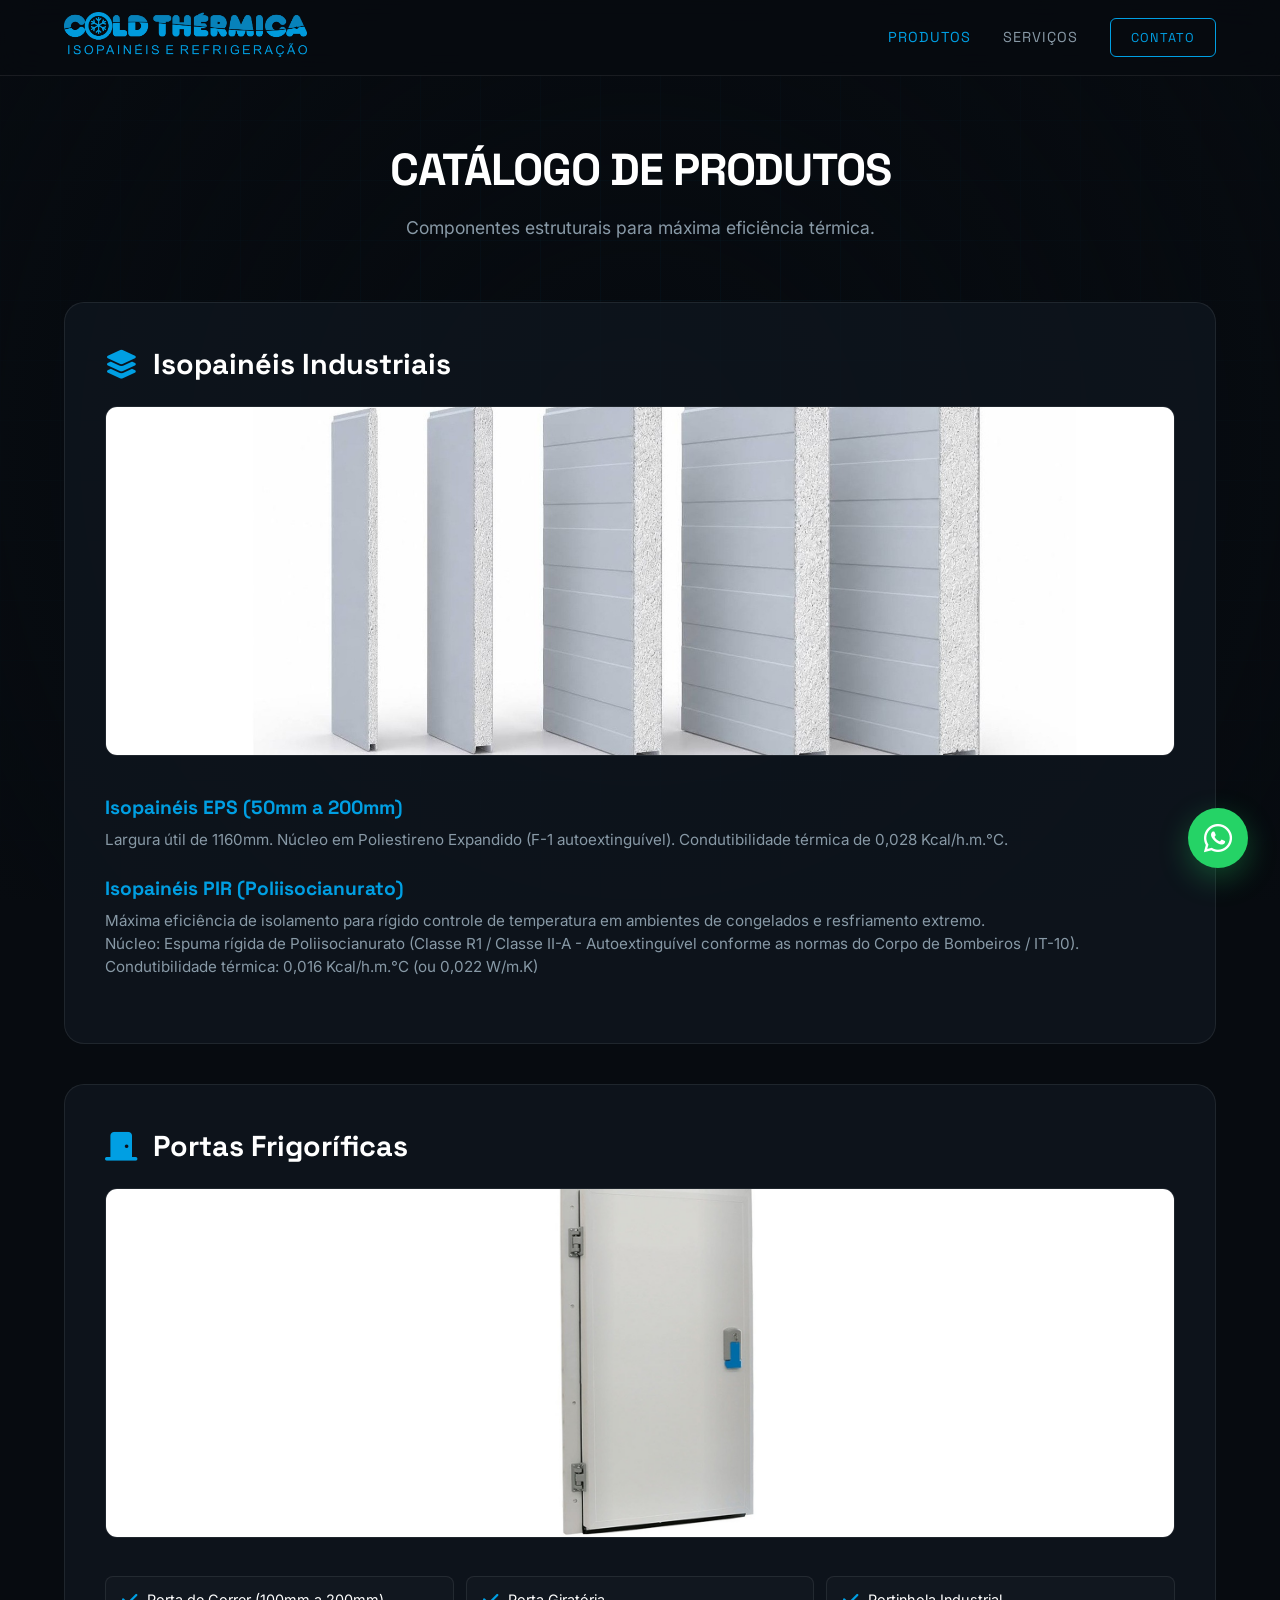
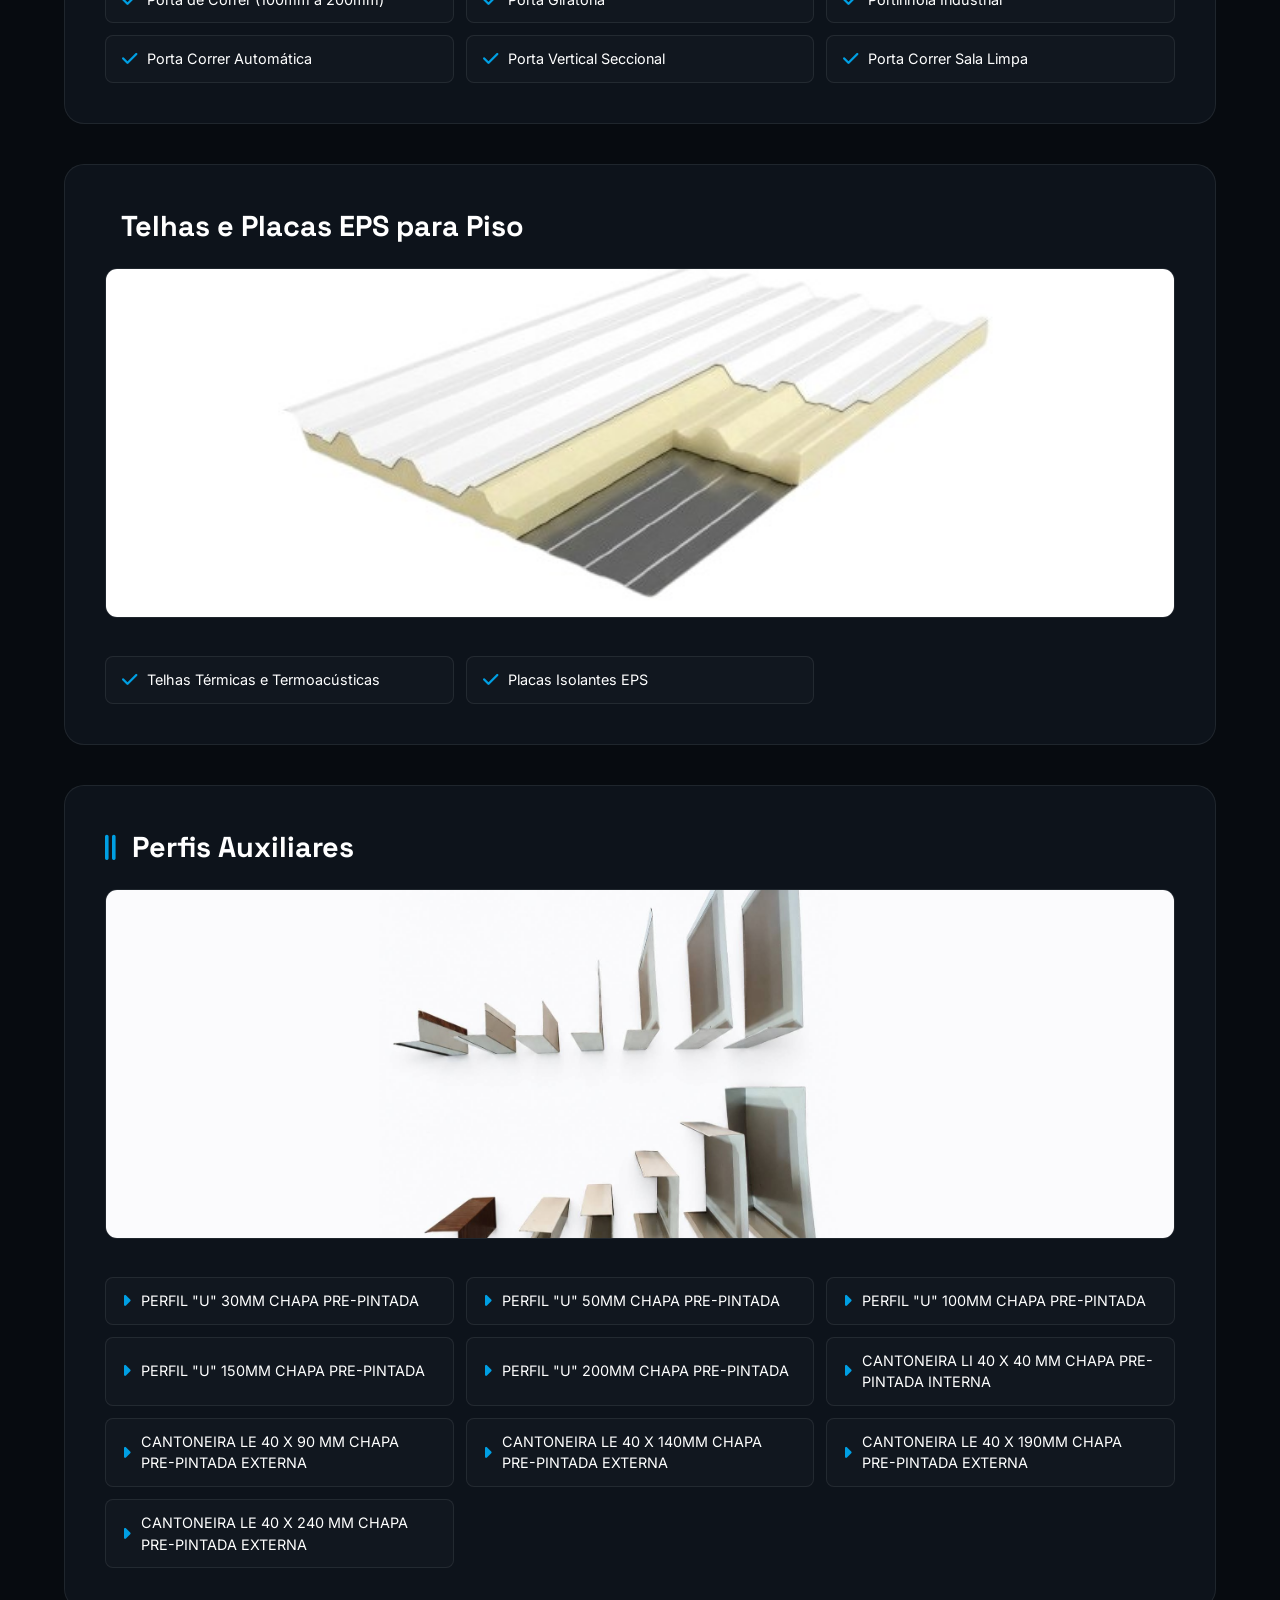
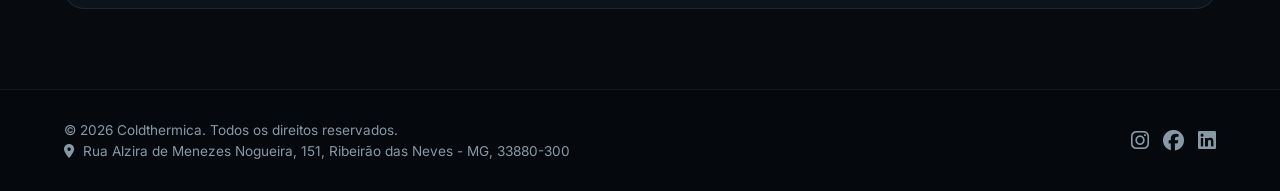
==== commit f71ff65a: "Update produtos.html" ====
--- a/produtos.html
+++ b/produtos.html
@@ -46,8 +46,10 @@
                     <p>Largura útil de 1160mm. Núcleo em Poliestireno Expandido (F-1 autoextinguível). Condutibilidade térmica de 0,028 Kcal/h.m.°C.</p>
                 </div>
                 <div class="sub-product-item">
-                    <h3>Isopainéis PUR (Poliuretano)</h3>
+                    <h3>Isopainéis PIR (Poliisocianurato)</h3>
                     <p>Máxima eficiência de isolamento para rígido controle de temperatura em ambientes de congelados e resfriamento extremo.</p>
+                    <p>Núcleo: Espuma rígida de Poliisocianurato (Classe R1 / Classe II-A - Autoextinguível conforme as normas do Corpo de Bombeiros / IT-10).</p>
+                    <p>Condutibilidade térmica: 0,016 Kcal/h.m.°C (ou 0,022 W/m.K)</p>
                 </div>
             </div>
 
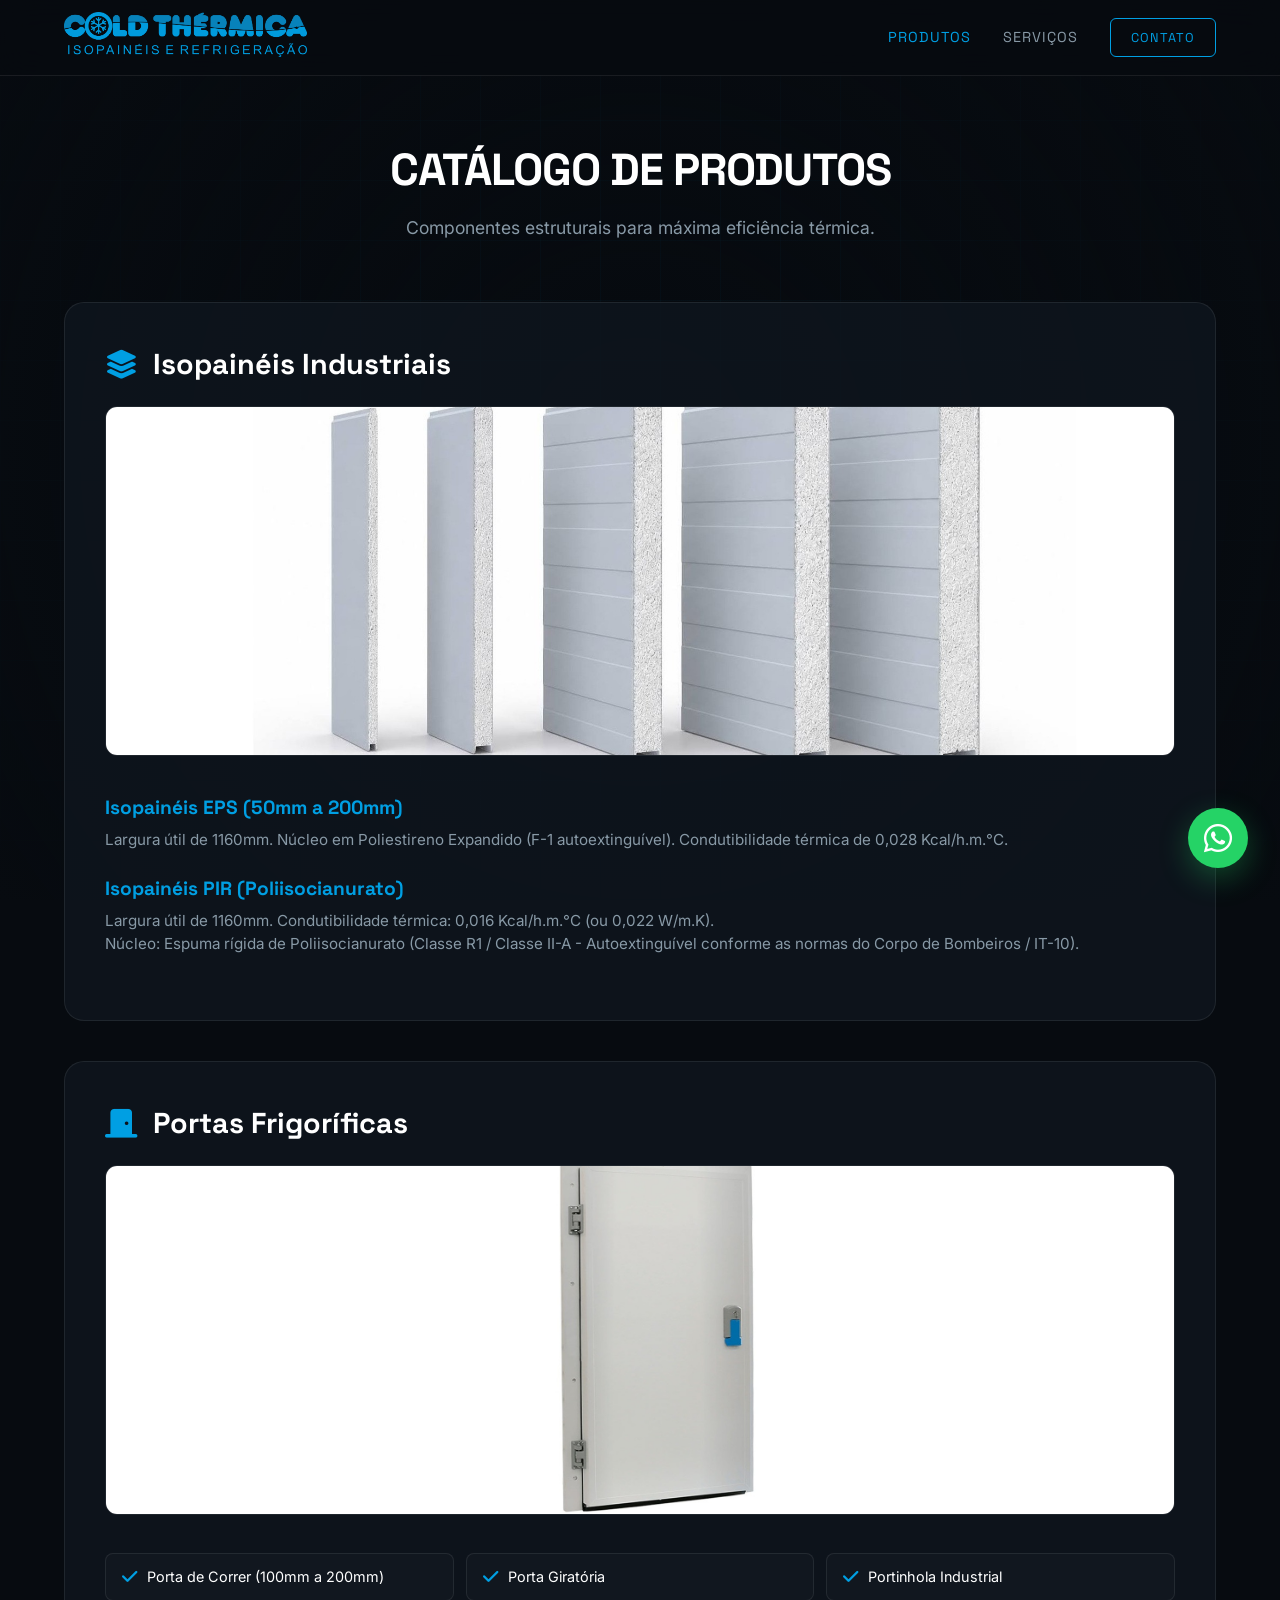
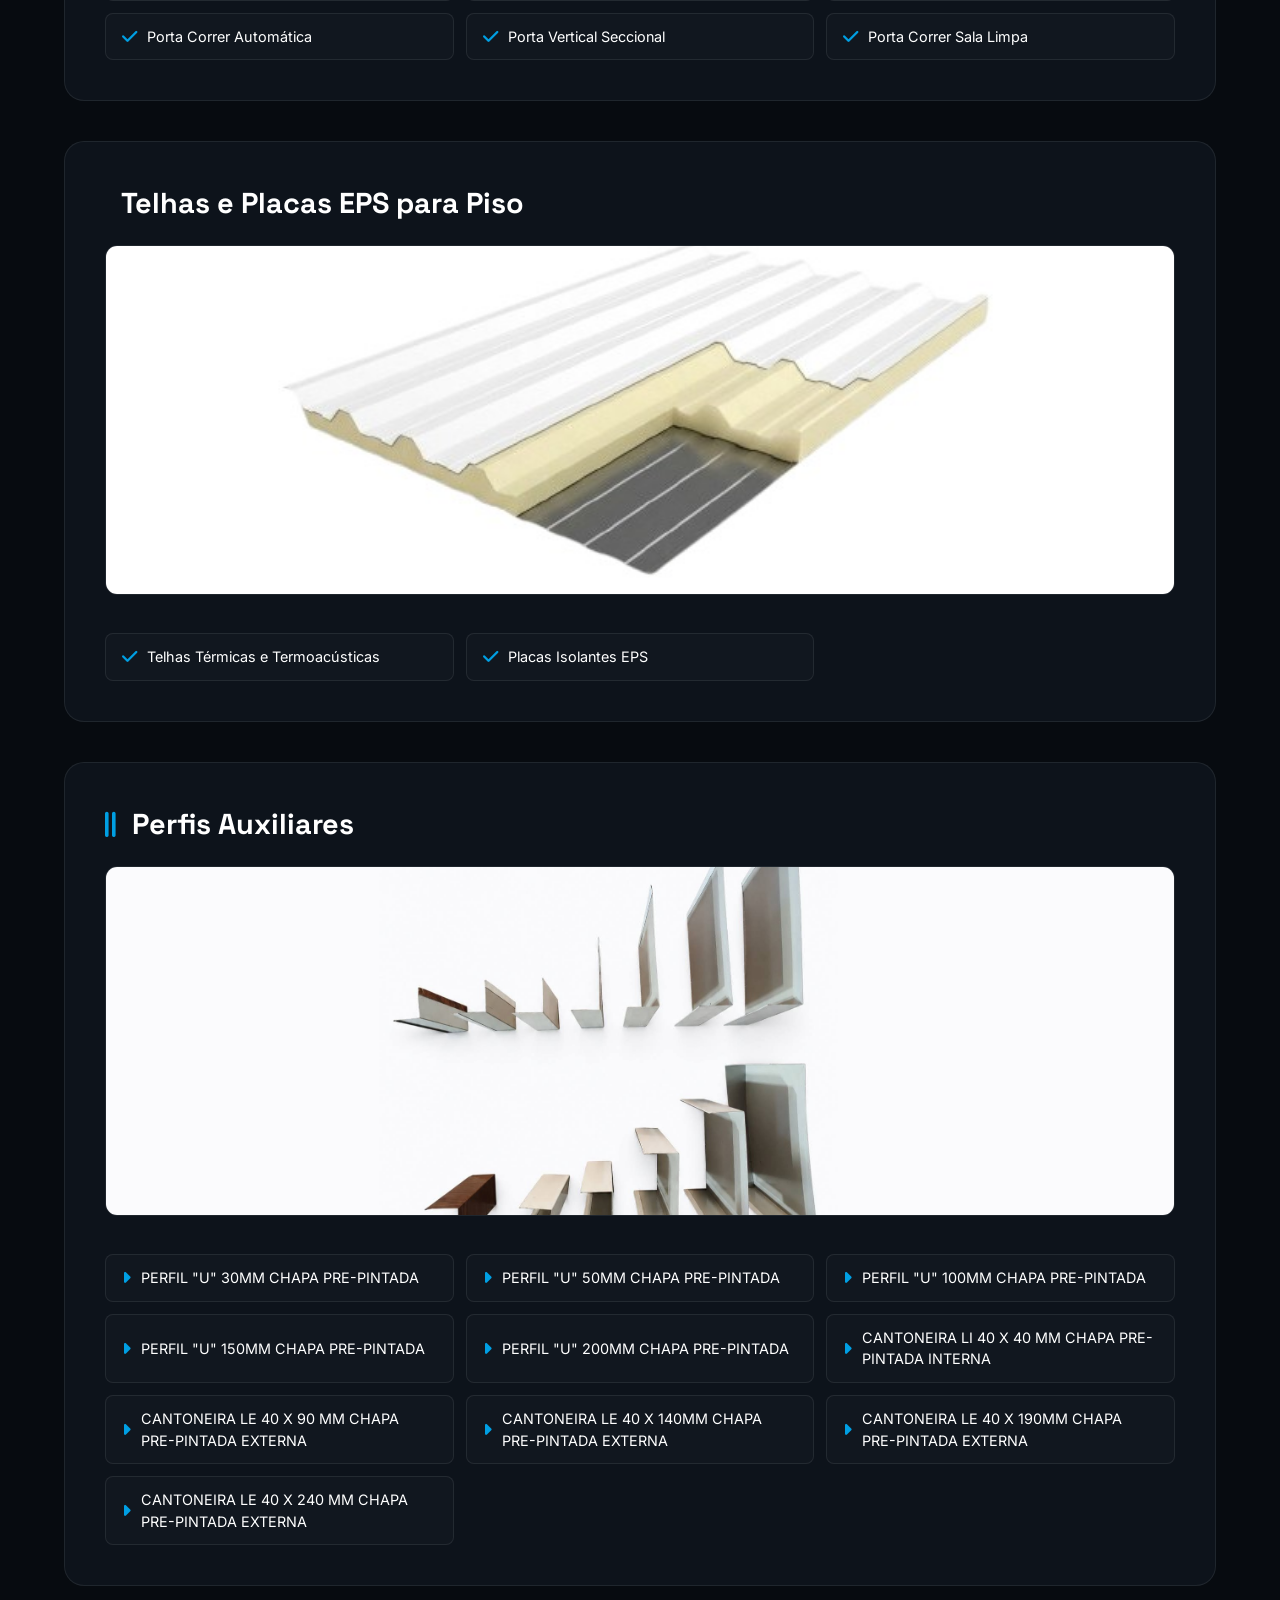
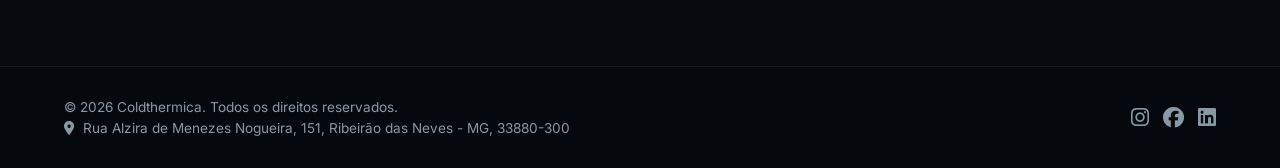
==== commit 9b97a44c: "Update produtos.html" ====
--- a/produtos.html
+++ b/produtos.html
@@ -47,9 +47,8 @@
                 </div>
                 <div class="sub-product-item">
                     <h3>Isopainéis PIR (Poliisocianurato)</h3>
-                    <p>Máxima eficiência de isolamento para rígido controle de temperatura em ambientes de congelados e resfriamento extremo.</p>
+                    <p>Largura útil de 1160mm. Condutibilidade térmica: 0,016 Kcal/h.m.°C (ou 0,022 W/m.K).</p>
                     <p>Núcleo: Espuma rígida de Poliisocianurato (Classe R1 / Classe II-A - Autoextinguível conforme as normas do Corpo de Bombeiros / IT-10).</p>
-                    <p>Condutibilidade térmica: 0,016 Kcal/h.m.°C (ou 0,022 W/m.K)</p>
                 </div>
             </div>
 
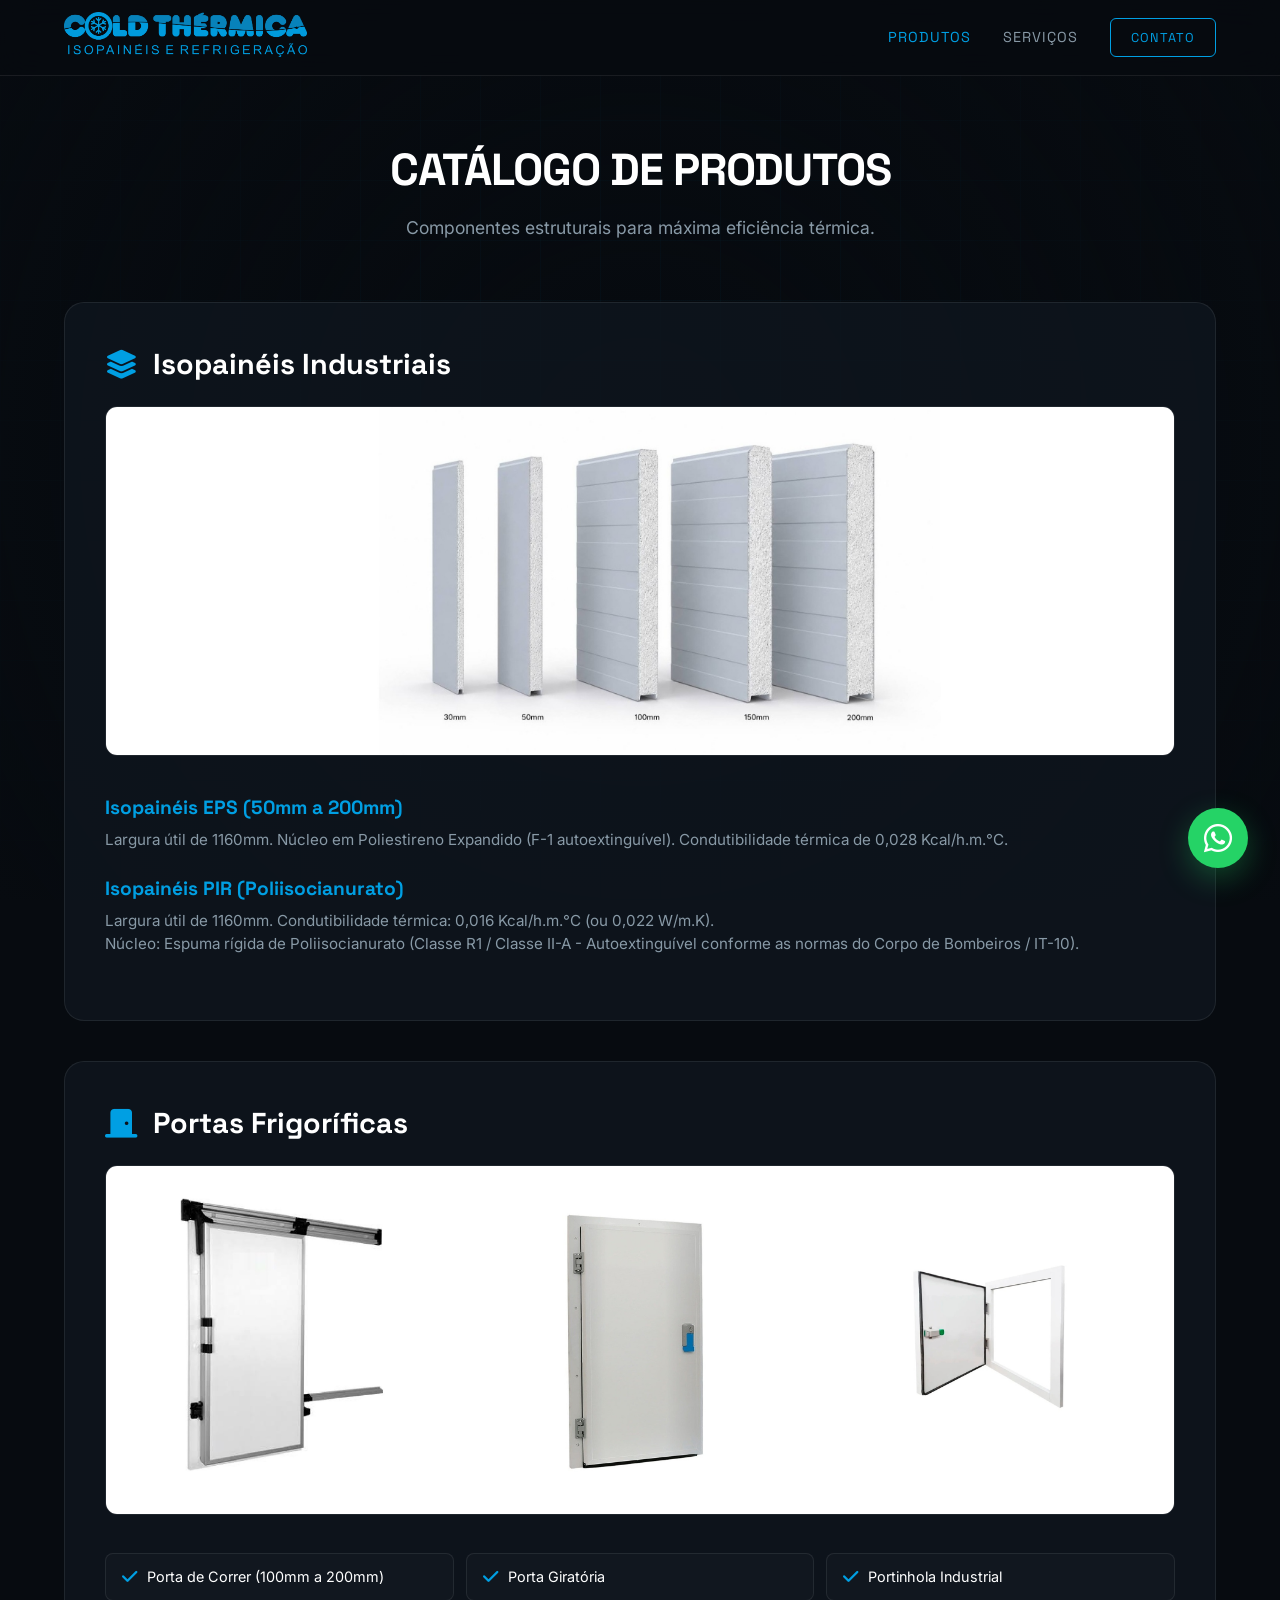
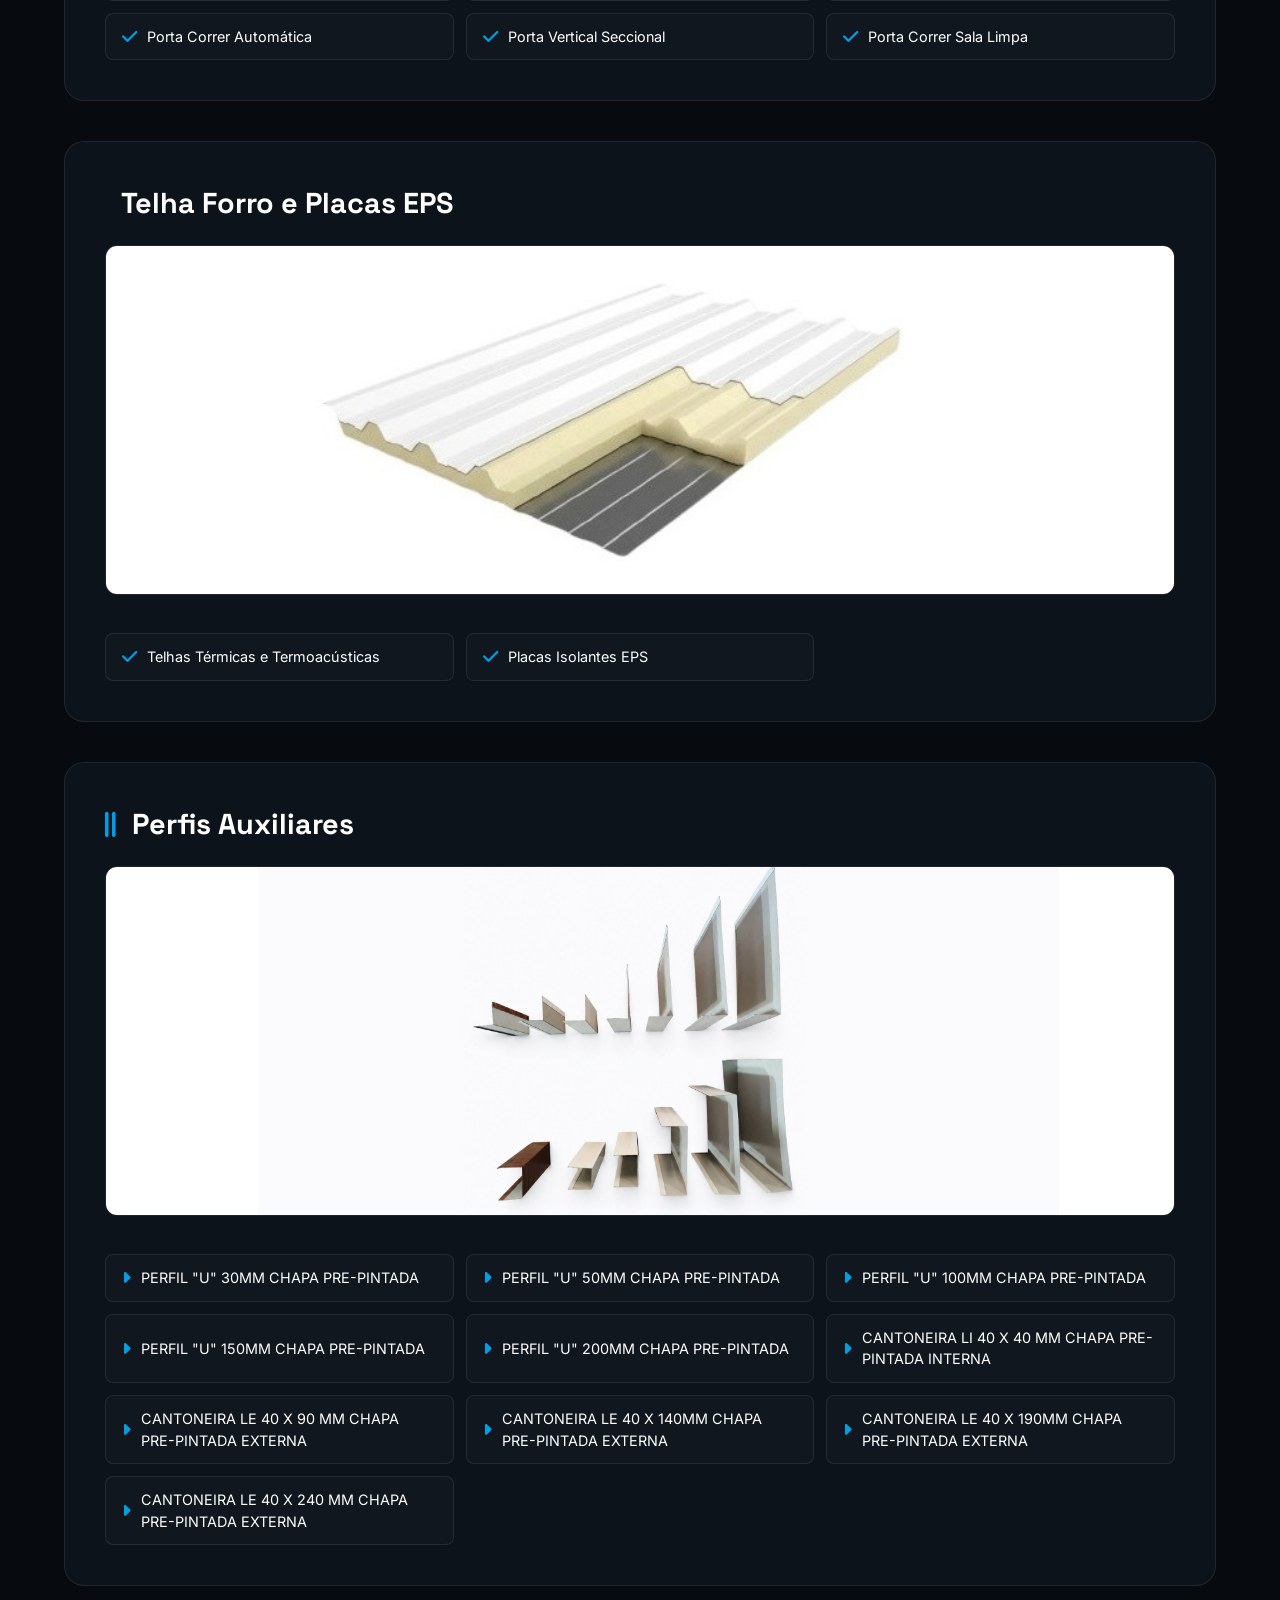
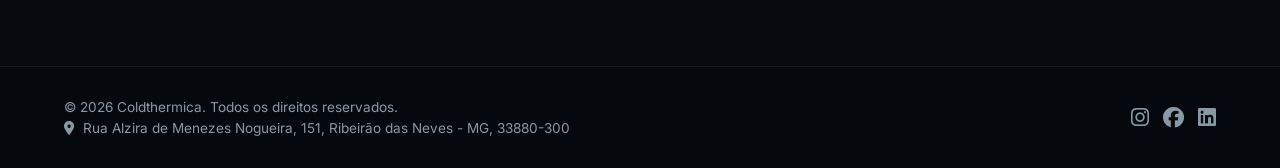
==== commit 1f336153: "Update produtos.html" ====
--- a/produtos.html
+++ b/produtos.html
@@ -66,7 +66,7 @@
             </div>
             
             <div class="product-category-card">
-                <h2><i class="fa-solid fa-roof-flex icon-accent"></i> Telhas e Placas EPS para Piso</h2>
+                <h2><i class="fa-solid fa-roof-flex icon-accent"></i> Telha Forro e Placas EPS</h2>
                 <img src="assets/telha_forro.jpg" alt="Telhas Térmicas" class="product-real-img" onerror="this.src='https://via.placeholder.com/1000x400/121A21/009FE3?text=Foto+Telhas';">
                 <ul class="product-bullet-list">
                     <li><i class="fa-solid fa-check text-blue"></i> Telhas Térmicas e Termoacústicas</li>
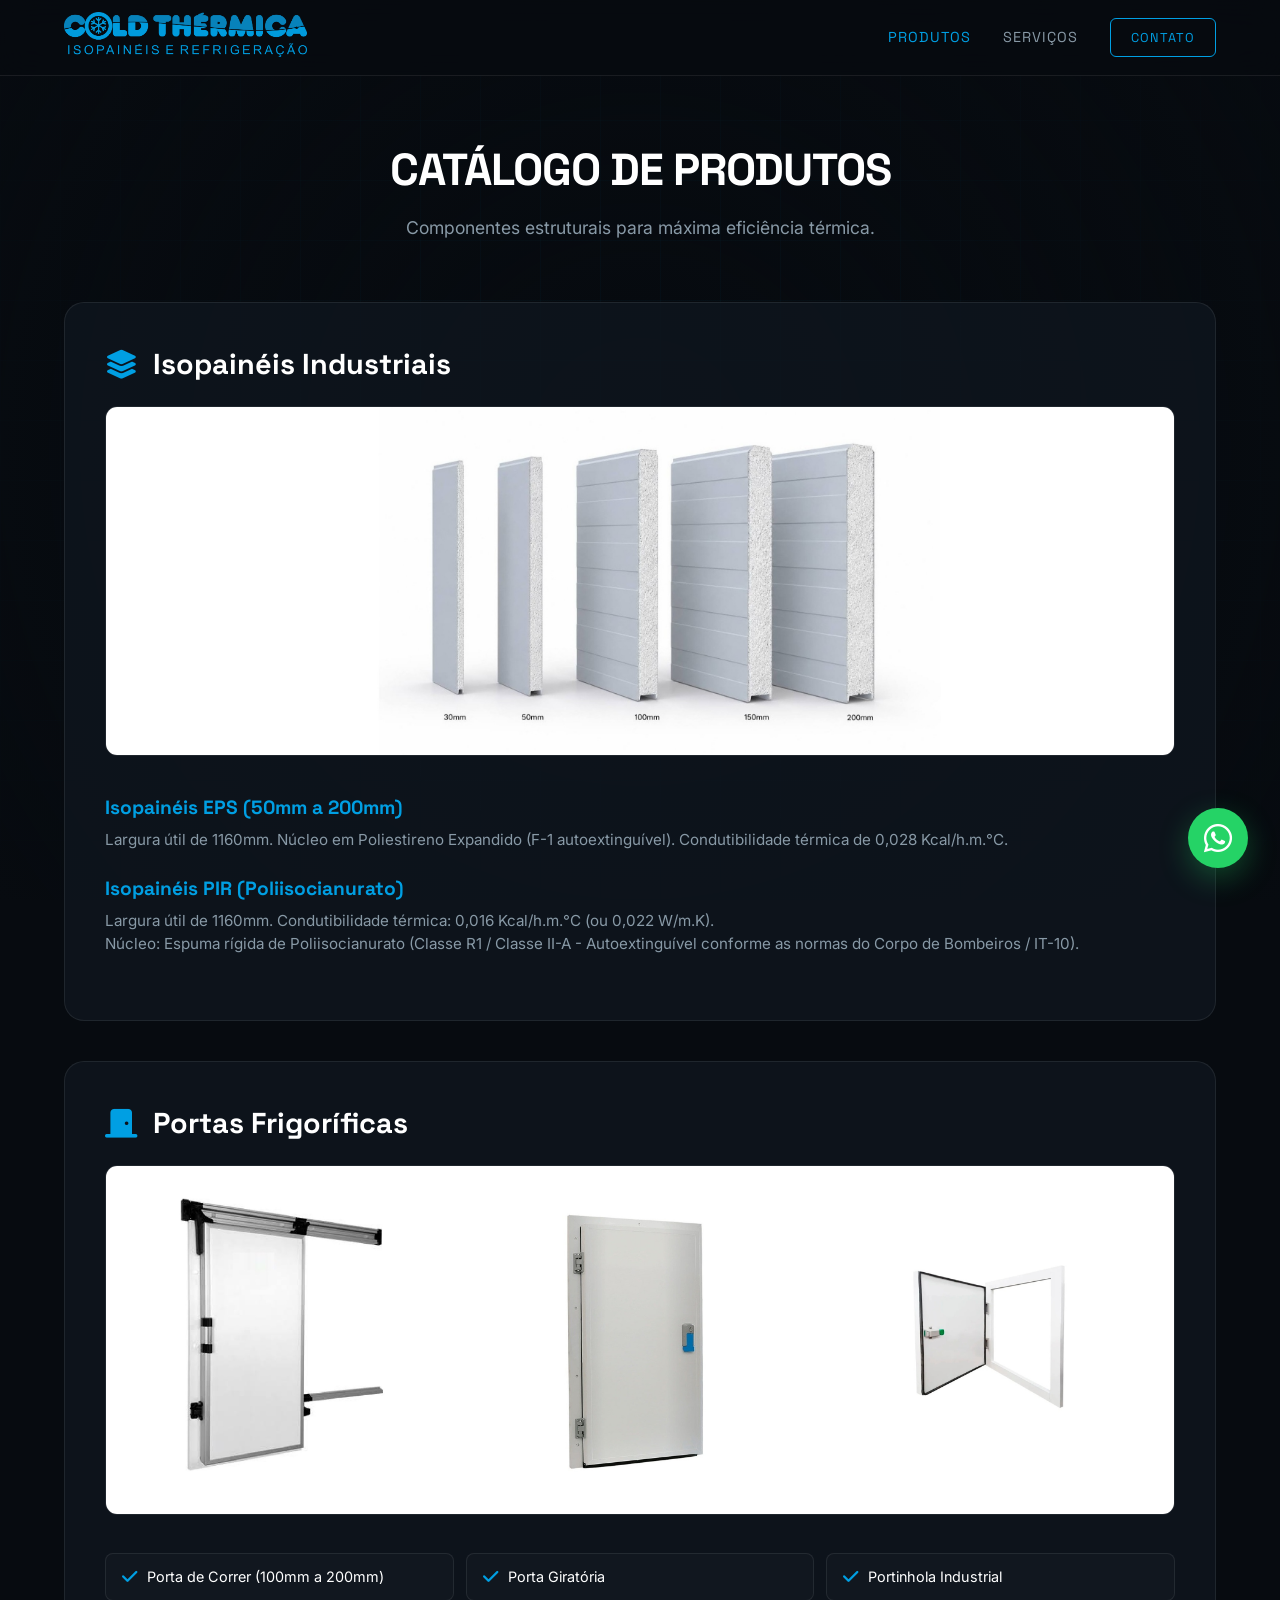
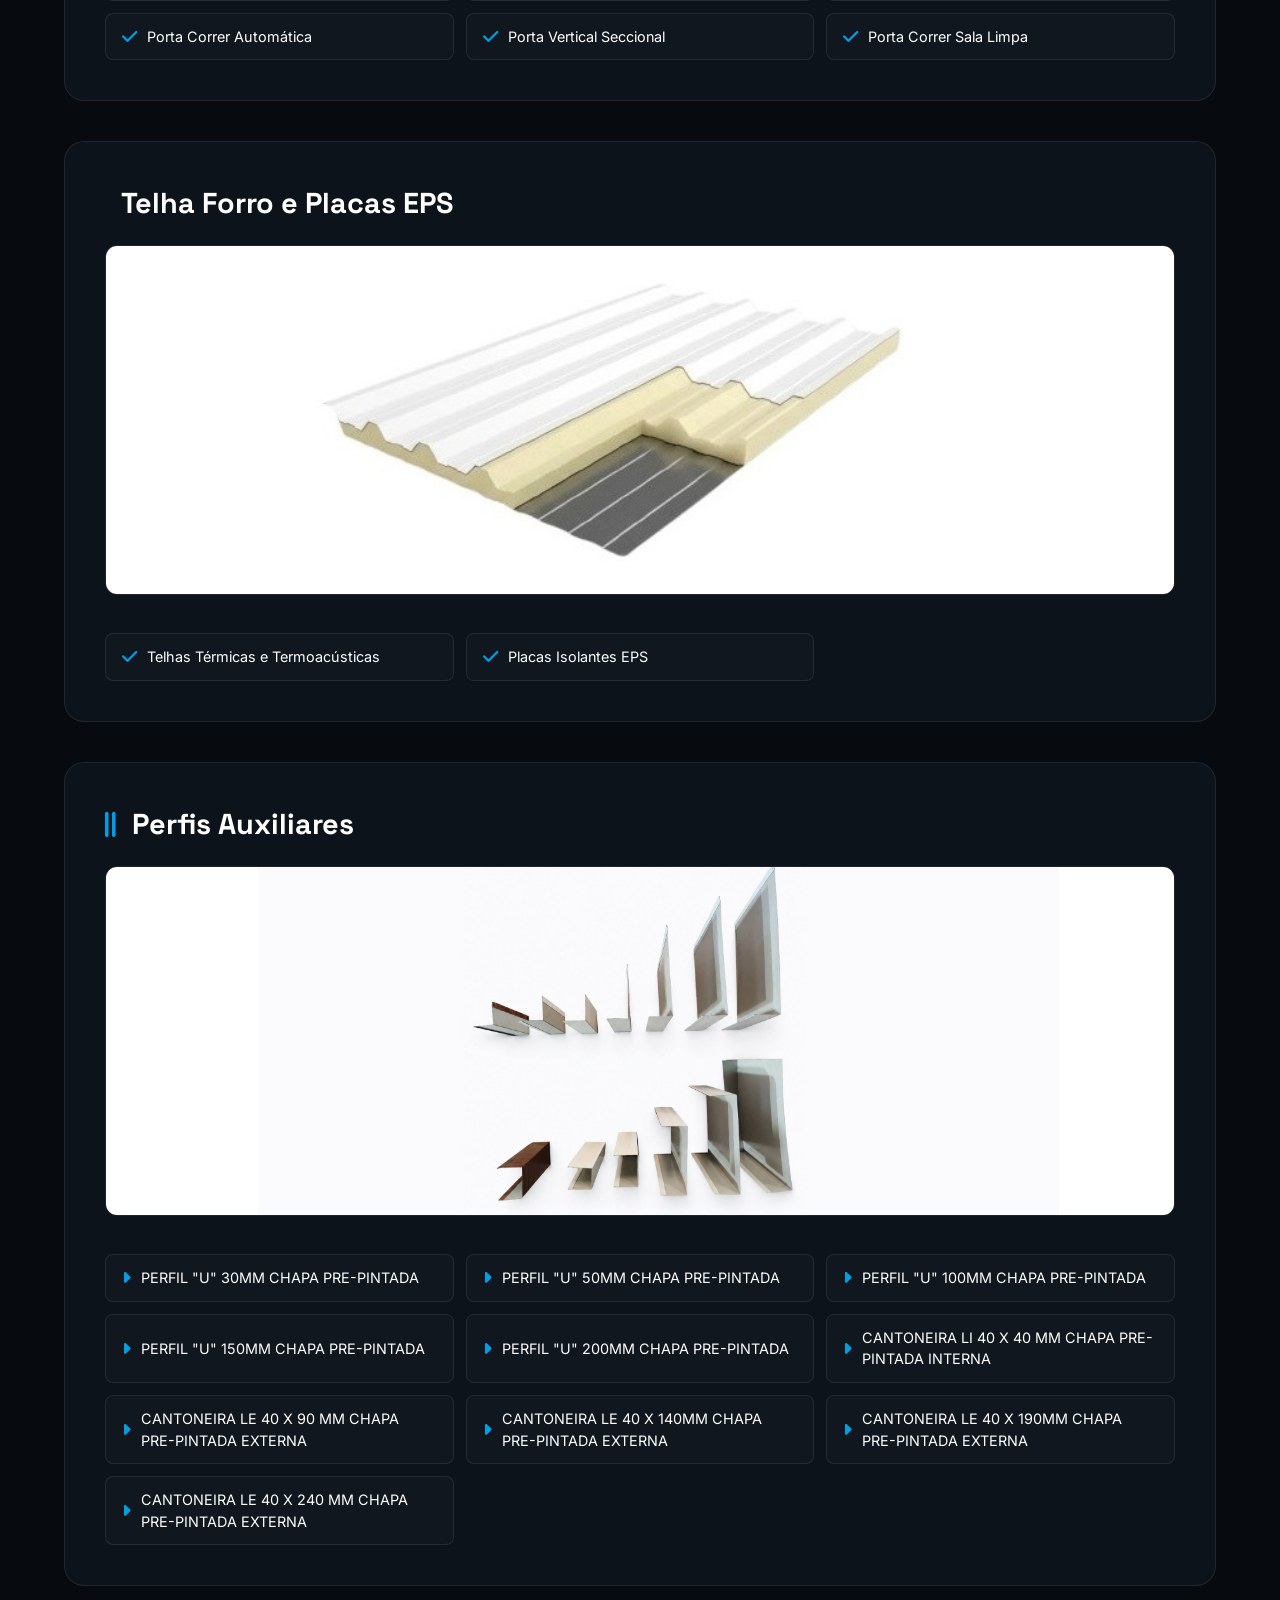
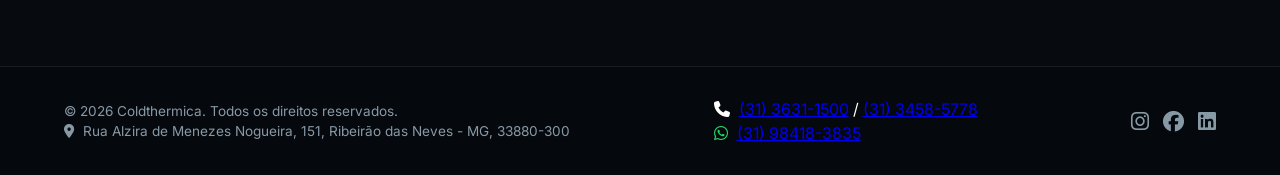
==== commit fc308e40: "Update produtos.html" ====
--- a/produtos.html
+++ b/produtos.html
@@ -1,6 +1,15 @@
 <!DOCTYPE html>
 <html lang="pt-BR">
 <head>
+    <!-- Google tag (gtag.js) -->
+<script async src="https://www.googletagmanager.com/gtag/js?id=AW-17925490859"></script>
+<script>
+  window.dataLayer = window.dataLayer || [];
+  function gtag(){dataLayer.push(arguments);}
+  gtag('js', new Date());
+
+  gtag('config', 'AW-17925490859');
+</script>
     <meta charset="UTF-8">
     <meta name="viewport" content="width=device-width, initial-scale=1.0">
     <title>Catálogo de Produtos | Cold Thermica</title>
@@ -95,24 +104,40 @@
         </div>
     </main>
 
-    <footer class="footer">
-        <div class="container footer-grid">
-            <div class="footer-left">
-                <p>&copy; 2026 Coldthermica. Todos os direitos reservados.</p>
-                <p class="address">
-                    <i class="fa-solid fa-location-dot" style="margin-right: 5px;"></i> 
-                    <a href="https://share.google/e5iCk2s1uj4BZ14IL" target="_blank" rel="noopener noreferrer">
-                        Rua Alzira de Menezes Nogueira, 151, Ribeirão das Neves - MG, 33880-300
-                    </a>
-                </p>
-            </div>
-            <div class="footer-right">
-                <a href="https://instagram.com/coldthermica" target="_blank" aria-label="Instagram"><i class="fa-brands fa-instagram"></i></a>
-                <a href="#" aria-label="Facebook"><i class="fa-brands fa-facebook"></i></a>
-                <a href="#" aria-label="LinkedIn"><i class="fa-brands fa-linkedin"></i></a>
-            </div>
+  <footer class="footer">
+    <div class="container footer-grid">
+        <!-- Coluna da Esquerda: Copyright e Endereço -->
+        <div class="footer-left">
+            <p>&copy; 2026 Coldthermica. Todos os direitos reservados.</p>
+            <p class="address">
+                <i class="fa-solid fa-location-dot" style="margin-right: 5px;"></i> 
+                <a href="https://share.google/e5iCk2s1uj4BZ14IL" target="_blank" rel="noopener noreferrer">
+                    Rua Alzira de Menezes Nogueira, 151, Ribeirão das Neves - MG, 33880-300
+                </a>
+            </p>
         </div>
-    </footer>
+
+        <!-- Nova Coluna Central: Contatos Telefônicos -->
+        <div class="footer-center">
+            <p class="phone-block">
+                <i class="fa-solid fa-phone" style="margin-right: 5px;"></i>
+                <a href="tel:3136311500">(31) 3631-1500</a> / 
+                <a href="tel:3134585778">(31) 3458-5778</a>
+            </p>
+            <p class="phone-block">
+                <i class="fa-brands fa-whatsapp" style="margin-right: 5px; color: #25D366;"></i>
+                <a href="https://wa.me" target="_blank" rel="noopener noreferrer">(31) 98418-3835</a>
+            </p>
+        </div>
+
+        <!-- Coluna da Direita: Redes Sociais originais -->
+        <div class="footer-right">
+            <a href="https://instagram.com/coldthermica" target="_blank" aria-label="Instagram"><i class="fa-brands fa-instagram"></i></a>
+            <a href="#" aria-label="Facebook"><i class="fa-brands fa-facebook"></i></a>
+            <a href="#" aria-label="LinkedIn"><i class="fa-brands fa-linkedin"></i></a>
+        </div>
+    </div>
+</footer>
 
     <a href="https://wa.me/5531984183835" class="whatsapp-float" target="_blank"><i class="fa-brands fa-whatsapp"></i></a>
     
